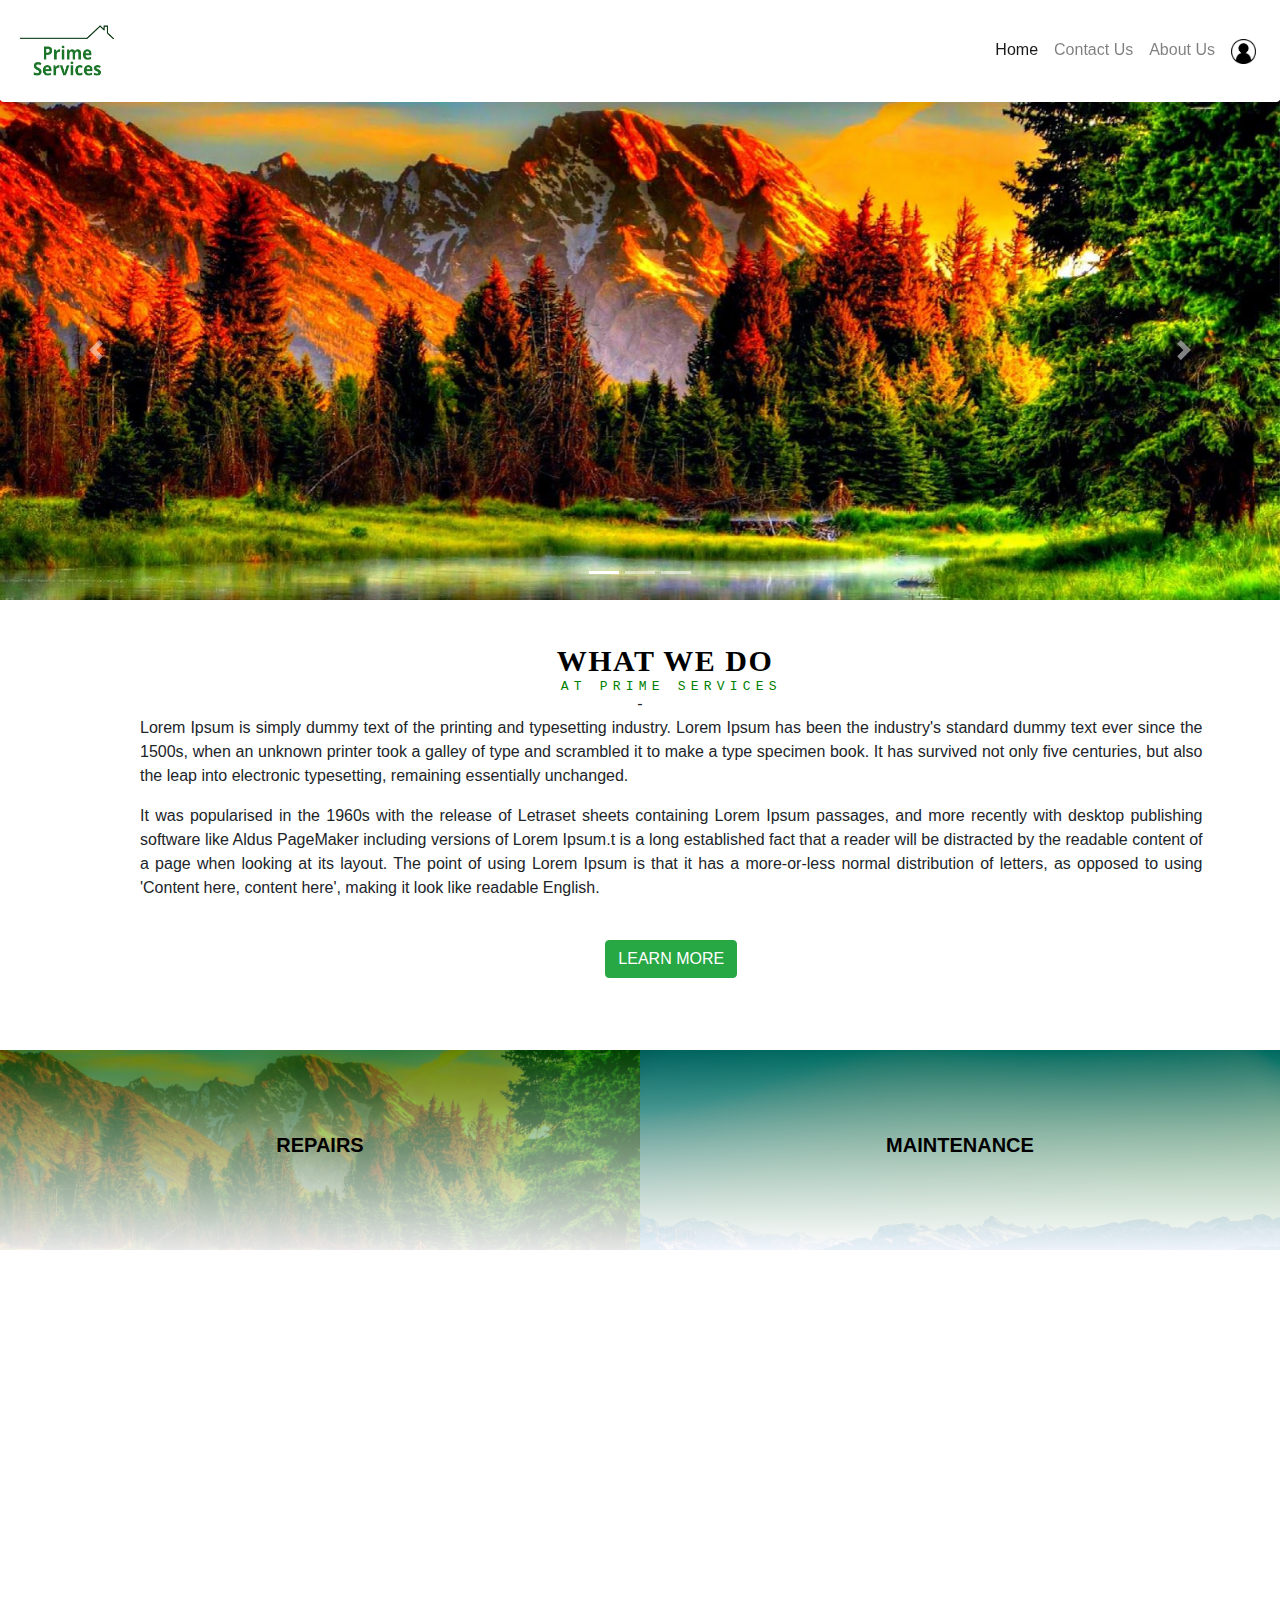
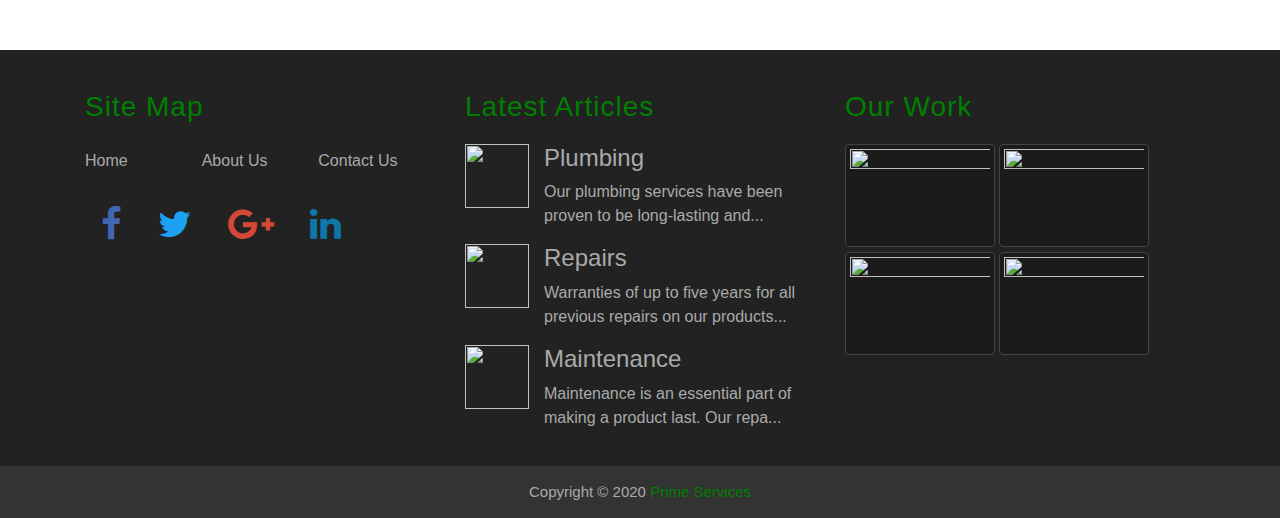
==== index.html @ e035d2b7 "v 1.0" ====
<!doctype html>
<html lang="en">
	<head>
		<!-- Required meta tags -->
		<meta charset="utf-8">
		<meta name="viewport" content="width=device-width, initial-scale=1, shrink-to-fit=no">

		<!-- Bootstrap CSS -->
		<link rel="stylesheet" href="https://stackpath.bootstrapcdn.com/bootstrap/4.4.1/css/bootstrap.min.css" integrity="sha384-Vkoo8x4CGsO3+Hhxv8T/Q5PaXtkKtu6ug5TOeNV6gBiFeWPGFN9MuhOf23Q9Ifjh" crossorigin="anonymous">
		<link rel="stylesheet" href="https://cdnjs.cloudflare.com/ajax/libs/font-awesome/4.7.0/css/font-awesome.min.css">
		<link rel="stylesheet" type="text/css" href="css/styles.css">
		
		
		<script src="js/js.js"></script>
		<script src="https://code.jquery.com/jquery-3.3.1.min.js"></script>
		<title>Prime Services</title>
	</head>
	<body id="reg-bg">
		<nav class="navbar sticky-top navbar-expand-md navbar-light bg-light shadow p-3 mb-5 bg-white rounded">
			<a href="index.html" class="navbar-brand"><img src="images/siteLogo.png" alt="login" height="60" width="100"></a>
			
			<!--Small Navbar view-->
			<button type="button" class="navbar-toggler" data-toggle="collapse" data-target="#navbarCollapse">
				<span class="navbar-toggler-icon"></span>
			</button>
			<!--Small Navbar view-->

			<div class="collapse navbar-collapse" id="navbarCollapse">				
				<div class="navbar-nav ml-auto">
					<div class="navbar-nav" >
						<a href="index.html" class="nav-item nav-link active">Home</a>	
						<a href="#" class="nav-item nav-link">Contact Us</a>										
						<a href="#" class="nav-item nav-link" tabindex="-1">About Us</a>
					</div>
					
					<a href="registration.html" class="nav-item nav-link"><img src="images/loginLogo.png" alt="login" height="25" width="25"></a>
				</div>
			</div>
		</nav>			
				
		<div id="outer-container" class="container-fluid p-0">
			<div id="carouselIndicators" class="carousel slide" data-ride="carousel">
			  <ol class="carousel-indicators">
				<li data-target="#carouselExampleIndicators" data-slide-to="0" class="active"></li>
				<li data-target="#carouselExampleIndicators" data-slide-to="1"></li>
				<li data-target="#carouselExampleIndicators" data-slide-to="2"></li>
			  </ol>
			  <div class="carousel-inner">
				<div class="carousel-item active">
				  <img class="d-block w-100" src="images/carousel/image1.jpg" alt="First slide">
				</div>
				<div class="carousel-item">
				  <img class="d-block w-100" src="images/carousel/image2.jpg" alt="Second slide">
				</div>
				<div class="carousel-item">
				  <img class="d-block w-100" src="images/carousel/image3.jpg" alt="Third slide">
				</div>
			  </div>
			  <a class="carousel-control-prev" href="#carouselExampleIndicators" role="button" data-slide="prev">
				<span class="carousel-control-prev-icon" aria-hidden="true"></span>
				<span class="sr-only">Previous</span>
			  </a>
			  <a class="carousel-control-next" href="#carouselExampleIndicators" role="button" data-slide="next">
				<span class="carousel-control-next-icon" aria-hidden="true"></span>
				<span class="sr-only">Next</span>
			  </a>
			</div>

			</div>
         

         <div class="container-fluid">
			 <div class="row">
			
					<div class="col-sm-12"  style="background-color:white; text-align: center;" >
					<br>
					<br>
						<h3 style="font-size: 30px;color: black;line-height: 26px;text-align: left;font-family:Verdana;font-weight:800;font-style:normal;letter-spacing: 0.05em;margin-left:4%; text-align: center;">WHAT WE DO</h3>
						<div style="font-size: 13px;line-height: 10px;text-align: left;font-family:Courier New;font-weight:500;letter-spacing: 0.4em;margin-left:5%;color:green; text-align: center;">
						AT PRIME SERVICES
					    </div>
						
						-<p style="margin-left:10%;text-align:justify; width:85%;">Lorem Ipsum is simply dummy text of the printing and typesetting industry. Lorem Ipsum has been the industry's standard dummy text ever since the 1500s, when an unknown printer took a galley of type and scrambled it to make a type specimen book. It has survived not only five centuries, but also the leap into electronic typesetting, remaining essentially unchanged.</p>
						
						 <p style="margin-left:10%;text-align:justify; width:85%;">It was popularised in the 1960s with the release of Letraset sheets containing Lorem Ipsum passages, and more recently with desktop publishing software like Aldus PageMaker including versions of Lorem Ipsum.t is a long established fact that a reader will be distracted by the readable content of a page when looking at its layout. The point of using Lorem Ipsum is that it has a more-or-less normal distribution of letters, as opposed to using 'Content here, content here', making it look like readable English. </p>

						 <br>
						 
						 <a class="btn btn-success" href="#" style="margin-left:5%;text-align:justify">LEARN MORE</a>
						<br>
						<br>
						<br><br> 
					</div>
			</div>
			
		</div>
          
                 <!-- <div class="row">
					
							<br><br><br>
							<div class="col-sm-3 text-center"  style="background-color:white; ">
								<img src="http://placehold.it/64x64" alt="" class="media-object" />
								<h4  class="media-heading"> Build</h4>
					  		</div>
					  		<br>
					  		
					  		<div class="col-sm-3 text-center"  style="background-color:white; ">
								<img  src="http://placehold.it/64x64" alt="" class="media-object" />
								<h4  class="media-heading"> Arract</h4>
					  		</div>
					  		<br>
					  		
					  		<div class="col-sm-3 text-center"  style="background-color:white;">
								<img  src="http://placehold.it/64x64" alt="" class="media-object" />
								<h4  class="media-heading"> Engage</h4>
					  		</div>
					  		<br>
					  		
					  		<div class="col-sm-3 text-center"  style="background-color:white; ">
								<img  src="http://placehold.it/64x64" alt="" class="media-object" />
								<h4   class="media-heading "> Develop</h4>
					  		</div>
				     </div>
				     		

             </div> -->
		
		<div class="container-fluid" >
			<div class="row">	  
				<div id="parent-transition" class="col-sm-6 p-0"  style="height: 200px;">
					<div id="transition-zoom"style="height: 100%;background-color:transparent;padding:4%;background-image:  linear-gradient(to bottom, rgba(0,100,0,0.6) 0%,rgba(255,255,255,0.9) 100%), url(images/carousel/image1.jpg);background-size: cover;">
						<div id="overlay">
							<a class="btn btn-lg" href="#" style="display:flex;justify-content: center;color:black; font-weight: bold; margin-top: 45px">REPAIRS</a>
						</div>
					</div>
				</div>
				<div id="parent-transition" class="col-sm-6 p-0"  style="height: 200px;">
					<div id="transition-zoom"style="height: 100%;background-color:transparent;padding:4%;background-image:  linear-gradient(to bottom, rgba(0,100,0,0.6) 0%,rgba(255,255,255,0.9) 100%), url(images/carousel/image2.jpg);background-size: cover;">
						<div id="overlay">
							<a class="btn btn-lg" href="#" style="display:flex;justify-content: center;color:black; font-weight: bold; margin-top: 45px">MAINTENANCE</a>
						</div>
					</div>
				</div>
			</div>
		</div>
		
		<div class="container-fluid" style="background-color: white; height: 400px;">
		
		</div>
		
		<a id="back-to-top" href="#" class="btn btn-light btn-lg hide" role="button"><i class="fa fa-arrow-up"></i></a>
		
		<footer>
			<div class="container">
				<div class="row">				  
				  <div class="col-lg-4 col-md-6">
					<h3>Site Map</h3>
					<ul class="list-unstyled three-column">
					  <li><a href="index.html">Home</a></li>
					  <li><a href="#">About Us</a></li>
					  <li><a href="#">Contact Us</a></li>
					</ul>
					<ul class="list-unstyled socila-list">
						<!--Facebook-->
						<a href="https://www.facebook.com/" class="btn-floating btn-lg btn-fb" type="button" role="button"><i class="fa fa-facebook" style="font-size:36px;color:#4267B2"></i></a>
						<!--Twitter-->
						<a href="https://www.twitter.com/" class="btn-floating btn-lg btn-tw" type="button" role="button"><i class="fa fa-twitter" style="font-size:36px;color:#1DA1F2"></i></a>
						<!--Google +-->
						<a href="https://aboutme.google.com/" class="btn-floating btn-lg btn-gplus" type="button" role="button"><i class="fa fa-google-plus" style="font-size:36px;color:#d34836"></i></a>
						<!--Linkedin-->
						<a href="https://www.linkedin.com/" class="btn-floating btn-lg btn-li" type="button" role="button"><i class="fa fa-linkedin" style="font-size:36px;color:#0e76a8"></i></a>
					</ul>
				  </div>
				  
				  <div class="col-lg-4 col-md-6">
					<h3>Latest Articles</h3>
					<div class="media">
					  <a href="#" class="pull-left">
						<img src="https://cdn47.picsart.com/182458306000202.jpg?type=webp&to=crop&r=256"  height="64" width="64" alt="" class="media-object" />
					  </a>
					  <div class="media-body" style="margin-left: 15px;">
						<h4 class="media-heading"> Plumbing</h4>
						<p>Our plumbing services have been proven to be long-lasting and...</p>
					  </div>
					</div>
					
					<div class="media">
					  <a href="#" class="pull-left">
						<img src="https://previews.123rf.com/images/voysla/voysla1505/voysla150500044/40465408-female-factory-worker-is-working-on-press-machine.jpg" height="64" width="64" alt="" class="media-object" />
					  </a>
					  <div class="media-body" style="margin-left: 15px;">
						<h4 class="media-heading"> Repairs</h4>
						<p>Warranties of up to five years for all previous repairs on our products...</p>
					  </div>
					</div>
					
					<div class="media">
					  <a href="#" class="pull-left">
						<img src="https://greenflame.london/wp-content/uploads/2015/07/Emergency-Repair-Service.jpg" height="64" width="64" alt="" class="media-object" />
					  </a>
					  <div class="media-body" style="margin-left: 15px;">
						<h4 class="media-heading">Maintenance</h4>
						<p>Maintenance is an essential part of making a product last. Our repa...</p>
					  </div>
					</div>
					
				  </div>
				  
				  <div class="col-lg-4">
					<h3>Our Work</h3>
					<img class="img-thumbnail" src="https://bureshplumbing.com/files/2019/02/1551132948237_plumbdl1.jpg" alt="" height="100" width="150"/>
					<img class="img-thumbnail" src="https://www.sbcindustry.com/sites/all/themes/sbca2/fad-landing/images/pic04.jpg" alt="" height="100" width="150"/>					
					<img class="img-thumbnail" src="https://encrypted-tbn0.gstatic.com/images?q=tbn%3AANd9GcQHPDcMADF8j7C1_QzM5piac6llzCqaAY2mHtCaDzd4NKAFs-sg" alt="" height="100" width="150"/>
					<img class="img-thumbnail" src="https://extremeplumbingny.com/files/2019/01/32Untitled-6-Recovered-Recovered-Recovered-Recovered-Recovered-Recovered-Recovered-Recovered.jpg" alt="" height="100" width="150"/>
				  </div>
				  
				</div>
			</div>
			<div class="copyright text-center">
				Copyright &copy; 2020 <span>Prime Services</span>
			</div>
		</footer>
		
		<!-- Optional JavaScript -->
		<!-- jQuery first, then Popper.js, then Bootstrap JS -->
		<script src="https://code.jquery.com/jquery-3.4.1.slim.min.js" integrity="sha384-J6qa4849blE2+poT4WnyKhv5vZF5SrPo0iEjwBvKU7imGFAV0wwj1yYfoRSJoZ+n" crossorigin="anonymous"></script>
		<script src="https://cdn.jsdelivr.net/npm/popper.js@1.16.0/dist/umd/popper.min.js" integrity="sha384-Q6E9RHvbIyZFJoft+2mJbHaEWldlvI9IOYy5n3zV9zzTtmI3UksdQRVvoxMfooAo" crossorigin="anonymous"></script>
		<script src="https://stackpath.bootstrapcdn.com/bootstrap/4.4.1/js/bootstrap.min.js" integrity="sha384-wfSDF2E50Y2D1uUdj0O3uMBJnjuUD4Ih7YwaYd1iqfktj0Uod8GCExl3Og8ifwB6" crossorigin="anonymous"></script>
  </body>
</html>
---- css/styles.css ----
body {
  scroll-behavior: smooth;
  transition: all .5s;
}
.carousel-inner
{
	width: 100%;
	height: 500px;
}
#container
{
	background-color: white;
}
#outer-container
{
	margin-top: -50px;
}
#reg-bg
{
	background: url('https://source.unsplash.com/twukN12EN7c/1920x1080') no-repeat center center fixed;
	-webkit-background-size: cover;
	-moz-background-size: cover;
	background-size: cover;
	-o-background-size: cover;
}
#back-to-top {
    position: fixed;
    bottom: 25px;
    right: 25px;
	z-index: 999;
}
#transition-zoom
{
	transition: all .5s;
}
#parent-transition
{	
	position: relative;
	overflow: hidden;
}
#transition-zoom:hover
{
	transform: scale(1.2);
}
.show{
	display: block;
}
.hide{
	display: none;
}


footer {
  background: #222;
  color: #aaa;
  padding-top: 10px;
}

footer a {
  color: #aaa;
}

footer a:hover {
  color: #fff;
}

footer h3 {
 color: green;
  letter-spacing: 1px;
  margin: 30px 0 20px;
}

footer .three-column {
 overflow: hidden;
}

footer .three-column li{
 width: 33.3333%;
  float: left;
  padding: 5px 0;
}

footer .socila-list {
  overflow: hidden;
  margin: 20px 0 10px;
}

footer .socila-list li {
  float: left;
  margin-right: 3px;
  opacity: 0.7;
  overflow: hidden;
  border-radius: 50%;
  transition: all 0.3s ease-in-out;
}

footer .socila-list li:hover {
  opacity: 1;
}

footer .img-thumbnail {
  background: rgba(0, 0, 0, 0.2);
  border: 1px solid #444;
  margin-bottom: 5px;
}

footer .copyright {
  padding: 15px 0;
  background: #333;
  margin-top: 20px;
  font-size: 15px;
}

footer .copyright span {
  color: green;
}
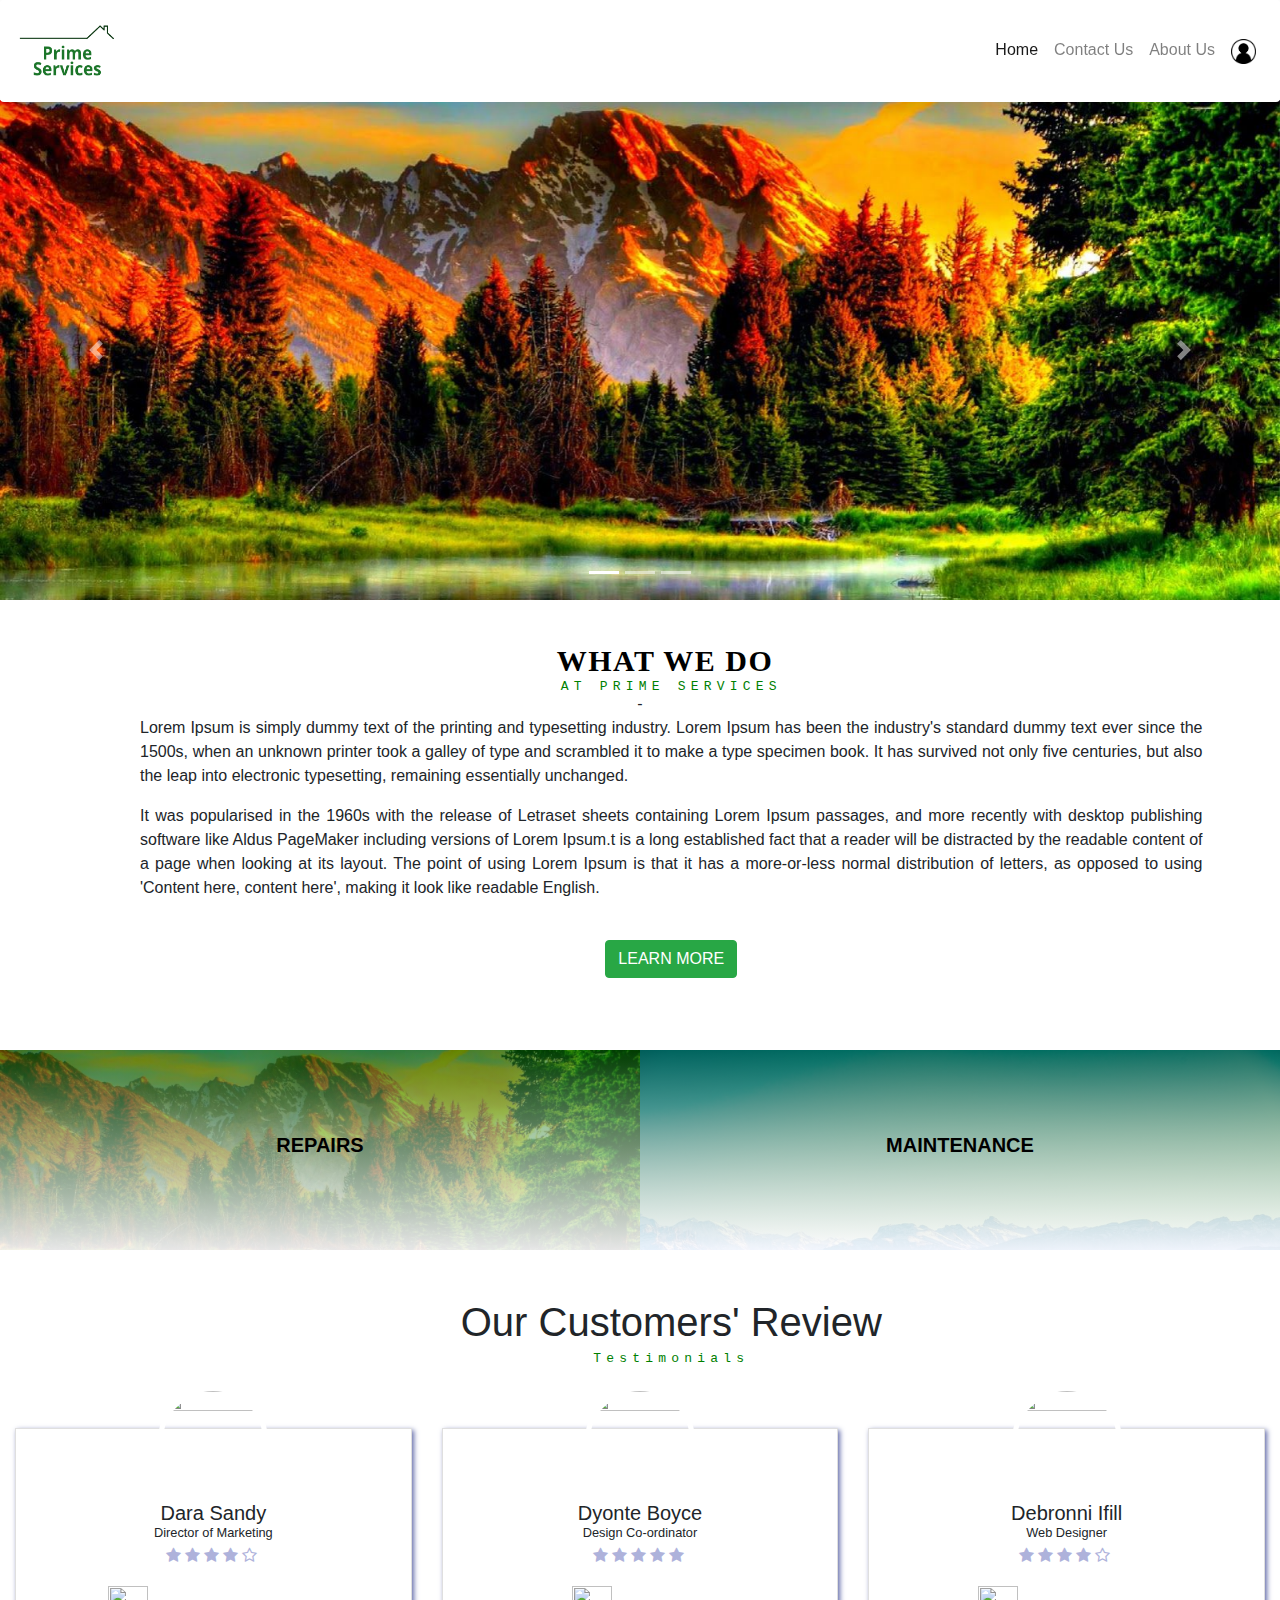
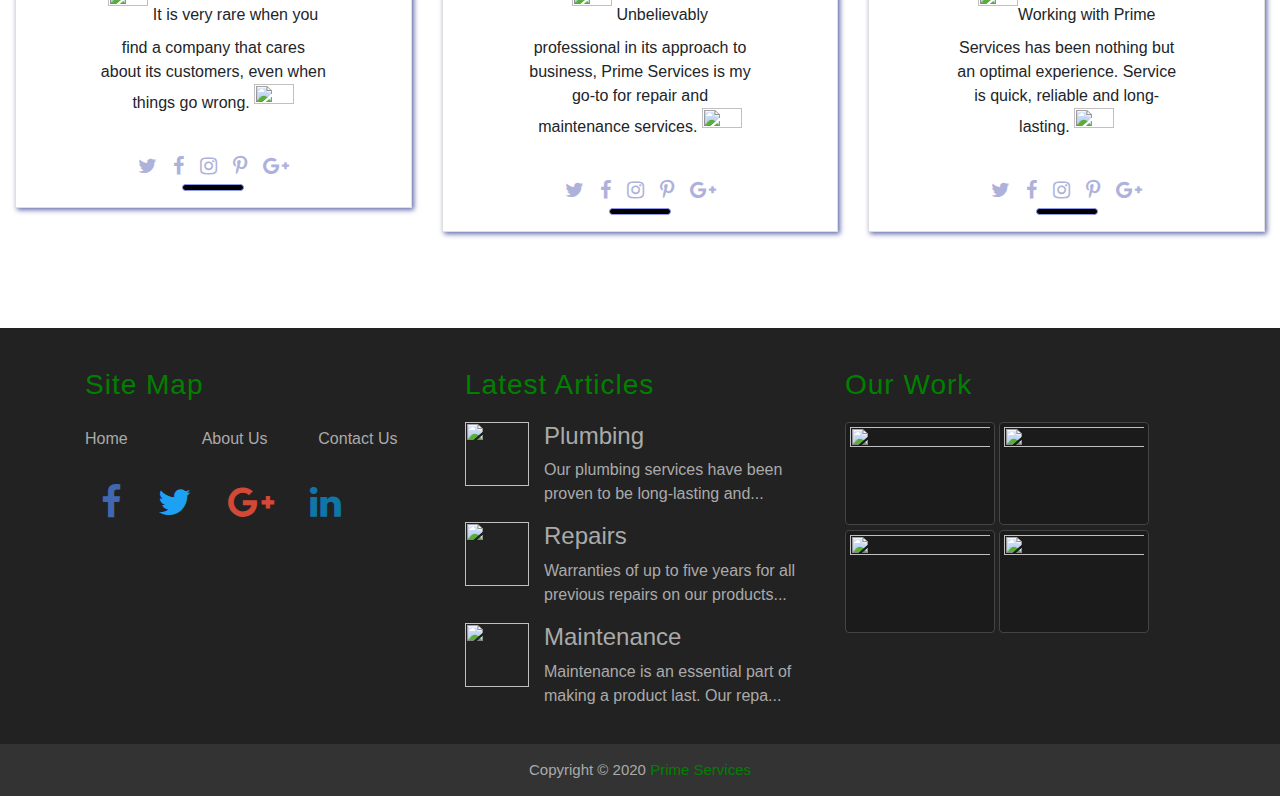
==== commit e440d32b: "v 1.0.1" ====
--- a/index.html
+++ b/index.html
@@ -144,9 +144,110 @@
 			</div>
 		</div>
 		
-		<div class="container-fluid" style="background-color: white; height: 400px;">
-		
+		
+		
+		<div class="container-fluid  justify-content-center" style="background-color: white">
+		<br><br>
+			<div style="text-align: left; margin-left:5%; text-align: center;"><h1> Our Customers' Review</h1></div> 
+			
+			<div style="font-size: 13px;line-height: 10px;text-align: left;font-family:Courier New;font-weight:500;letter-spacing: 0.4em;margin-left:5%;color:green; text-align: center;">
+				Testimonials
+			</div>
+			
+			<div class=" row justify-content-center ">
+			
+				<div class="col-lg-4 col-12 mt-5 ">
+					<div class="card mt-3 ">
+						<div class="card-header bg-white text-center border-0 ">
+							<div class="row justify-content-center ">
+								<div class="col"> <img class="align-self-center text-center rounded-circle outside img-fluid" src="https://i.imgur.com/JI24t5h.jpg" width="110" height="110"> </div>
+							</div>
+							<div class="row text-center name">
+								<div class="col">
+									<h5 class="mb-0 profile-pic">Dara Sandy</h5> <small class="mt-0">Director of Marketing</small>
+									<p><span class="fa fa-star mr-1"></span><span class="fa fa-star mr-1"></span><span class="fa fa-star mr-1"></span><span class="fa fa-star mr-1"></span><span class="fa fa-star-o mr-1"></span></p>
+								</div>
+							</div>
+						</div>
+						<div class="card-body pt-0 text-center pb-3 ">
+							<div class="row justify-content-center">
+								<div class="col-md-8 col">
+									<p class="bold"> <span><img class="img-fluid quotes" src="https://i.imgur.com/U20aFIt.png" width="40" height="40"></span> It is very rare when you find a company that cares about its customers, even when things go wrong. <span><img class="img-fluid quotes-down" src="https://i.imgur.com/DPzmyiD.png" width="40" height="40"> </span></p>
+								</div>
+							</div>
+						</div>
+						<div class="card-footer text-center bg-white border-0 mt-0 pt-0">
+							<div class="row">
+								<div class="col"><span class="mx-2"><i class="fa fa-twitter" aria-hidden="true"></i></span><span class="mx-2"><i class="fa fa-facebook" aria-hidden="true"></i></span><span class="mx-2"><i class="fa fa-instagram" aria-hidden="true"></i></span><span class="mx-2"><i class="fa fa-pinterest-p" aria-hidden="true"></i></span><span class="mx-2"><i class="fa fa-google-plus" aria-hidden="true"></i></span></div>
+							</div>
+							<hr class="my-1">
+						</div>
+					</div>
+				</div>
+				
+				<div class="col-lg-4 mt-5 col-12 ">
+					<div class="card mt-3">
+						<div class="card-header bg-white text-center border-0 ">
+							<div class="row justify-content-center ">
+								<div class="col"> <img class="align-self-center text-center rounded-circle outside img-fluid" src="https://i.imgur.com/kkjs7EC.png" width="110" height="110"> </div>
+							</div>
+							<div class="row text-center name">
+								<div class="col">
+									<h5 class="mb-0 profile-pic">Dyonte Boyce</h5> <small class="mt-0">Design Co-ordinator</small>
+									<p><span class="fa fa-star mr-1"></span><span class="fa fa-star mr-1"></span><span class="fa fa-star mr-1"></span><span class="fa fa-star mr-1"></span><span class="fa fa-star mr-1"></span></p>
+								</div>
+							</div>
+						</div>
+						<div class="card-body pt-0 text-center pb-3 ">
+							<div class="row justify-content-center">
+								<div class="col-md-8 col">
+									<p class="bold"> <span><img class="img-fluid quotes" src="https://i.imgur.com/U20aFIt.png" width="40" height="40"></span> Unbelievably professional in its approach to business, Prime Services is my go-to for repair and maintenance services. <span><img class="img-fluid quotes-down" src="https://i.imgur.com/DPzmyiD.png" width="40" height="40"></span> </p>
+								</div>
+							</div>
+						</div>
+						<div class="card-footer text-center bg-white border-0 mt-0 pt-0">
+							<div class="row">
+								<div class="col"> <span class="mx-2"><i class="fa fa-twitter" aria-hidden="true"></i></span><span class="mx-2"><i class="fa fa-facebook" aria-hidden="true"></i></span><span class="mx-2"><i class="fa fa-instagram" aria-hidden="true"></i></span><span class="mx-2"><i class="fa fa-pinterest-p" aria-hidden="true"></i></span><span class="mx-2"><i class="fa fa-google-plus" aria-hidden="true"></i></span> </div>
+							</div>
+							<hr class="my-1">
+						</div>
+					</div>
+				</div>
+				
+				<div class="col-lg-4 col-12 mt-5">
+					<div class="card mt-3">
+						<div class="card-header bg-white text-center border-0 ">
+							<div class="row justify-content-center ">
+								<div class="col"> <img class="align-self-center text-center rounded-circle outside img-fluid" src="https://i.imgur.com/At1IG6H.png" width="110" height="110"> </div>
+							</div>
+							<div class="row text-center name">
+								<div class="col">
+									<h5 class="mb-0 profile-pic">Debronni Ifill</h5> <small class="mt-0">Web Designer</small>
+									<p><span class="fa fa-star mr-1"></span><span class="fa fa-star mr-1"></span><span class="fa fa-star mr-1"></span><span class="fa fa-star mr-1"></span><span class="fa fa-star-o mr-1"></span></p>
+								</div>
+							</div>
+						</div>
+						<div class="card-body pt-0 text-center pb-3 ">
+							<div class="row justify-content-center">
+								<div class="col-md-8 col">
+									<p class="bold"> <span><img class="img-fluid quotes" src="https://i.imgur.com/U20aFIt.png" width="40" height="40"></span>Working with Prime Services has been nothing but an optimal experience. Service is quick, reliable and long-lasting. <span><img class="img-fluid quotes-down" src="https://i.imgur.com/DPzmyiD.png" width="40" height="40"> </span></p>
+								</div>
+							</div>
+						</div>
+						<div class="card-footer text-center bg-white border-0 mt-0 pt-0">
+							<div class="row">
+								<div class="col"> <span class="mx-2"><i class="fa fa-twitter" aria-hidden="true"></i></span><span class="mx-2"><i class="fa fa-facebook" aria-hidden="true"></i></span><span class="mx-2"><i class="fa fa-instagram" aria-hidden="true"></i></span><span class="mx-2"><i class="fa fa-pinterest-p" aria-hidden="true"></i></span><span class="mx-2"><i class="fa fa-google-plus" aria-hidden="true"></i></span> </div>
+							</div>
+							<hr class="my-1">
+						</div>
+					</div>
+				</div>
+				
+			</div>
+			<br><br><br><br>
 		</div>
+			
+			
 		
 		<a id="back-to-top" href="#" class="btn btn-light btn-lg hide" role="button"><i class="fa fa-arrow-up"></i></a>
 		
--- a/css/styles.css
+++ b/css/styles.css
@@ -17,7 +17,7 @@
 }
 #reg-bg
 {
-	background: url('https://source.unsplash.com/twukN12EN7c/1920x1080') no-repeat center center fixed;
+	background: url('https://www.letsbuild.com/wp-content/uploads/2017/06/tools-864983_1280.jpg') no-repeat center center fixed;
 	-webkit-background-size: cover;
 	-moz-background-size: cover;
 	background-size: cover;
@@ -49,7 +49,86 @@
 	display: none;
 }
 
+/* */
 
+.small {
+    letter-spacing: 0.5px !important
+}
+
+.card-header img {
+    border: 5px solid white !important
+}
+
+.outside {
+    position: inherit;
+    top: -50%
+}
+
+.card {
+    border-radius: 0px !important;
+    box-shadow: 2px 2px 5px 0px rgb(100, 108, 170);
+    transition: 0.5s
+}
+
+.card-header {
+    border-radius: 0px !important
+}
+
+.card-footer {
+    border-radius: 0px !important
+}
+
+hr {
+    background-color: black;
+    border: 0.5px solid;
+    border-radius: 20px;
+    color: rgb(146, 154, 236);
+    height: 5px;
+    width: 60px !important
+}
+
+.bold {
+    font-weight: 400
+}
+
+.profile-pic {
+    margin-bottom: -5px !important
+}
+
+.quotes {
+    position: relative;
+    top: -10px
+}
+
+.quotes-down {
+    position: relative;
+    top: -4 px
+}
+
+.fa {
+    color: rgb(174, 178, 219);
+    cursor: pointer
+}
+
+.card-footer .fa {
+    font-size: 20px !important
+}
+
+.name {
+    margin-top: -50px !important
+}
+
+.container-fluid:hover .card:not(:hover) {
+    transform: scale(0.9)
+}
+
+@media (max-width: 1000px) {
+    .container-fluid:hover .card:not(:hover) {
+        transform: scale(1)
+    }
+}
+
+/* */
 footer {
   background: #222;
   color: #aaa;
@@ -65,9 +144,9 @@
 }
 
 footer h3 {
- color: green;
-  letter-spacing: 1px;
-  margin: 30px 0 20px;
+	color: green;
+	letter-spacing: 1px;
+	margin: 30px 0 20px;
 }
 
 footer .three-column {
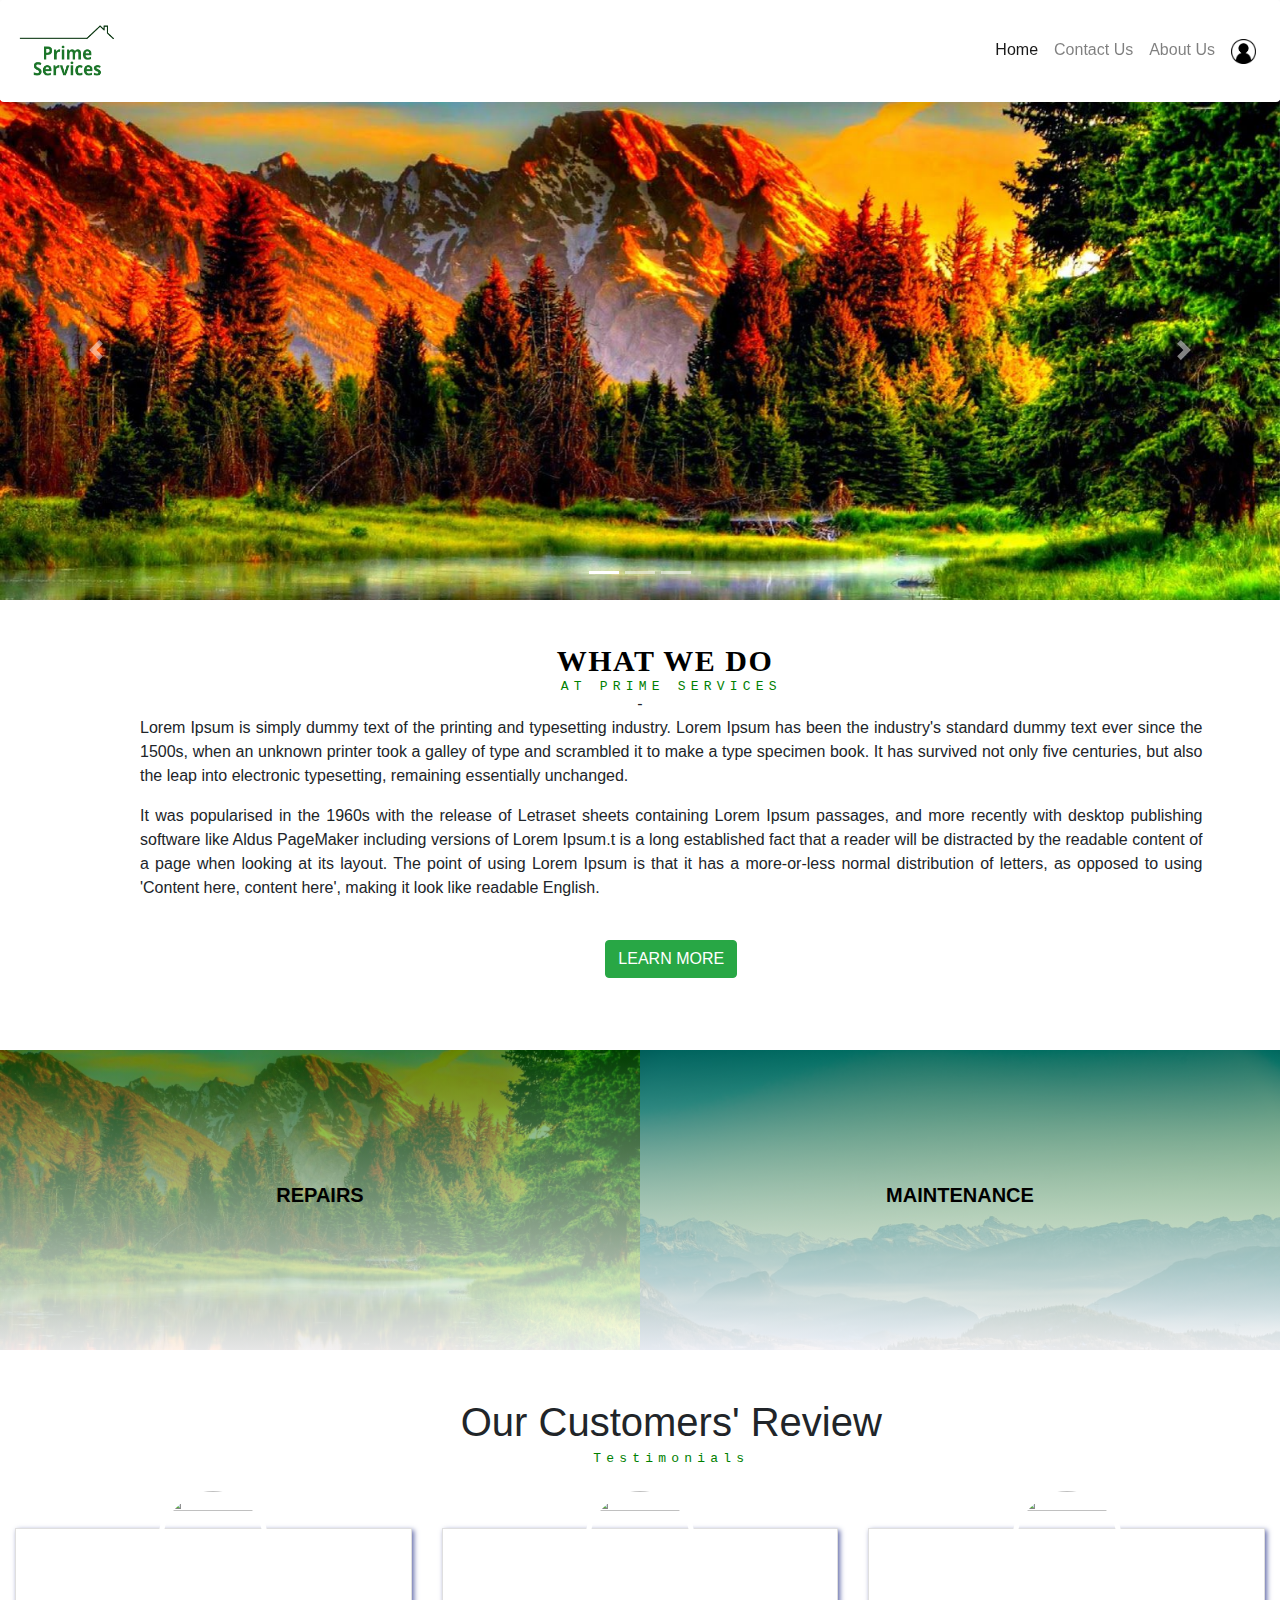
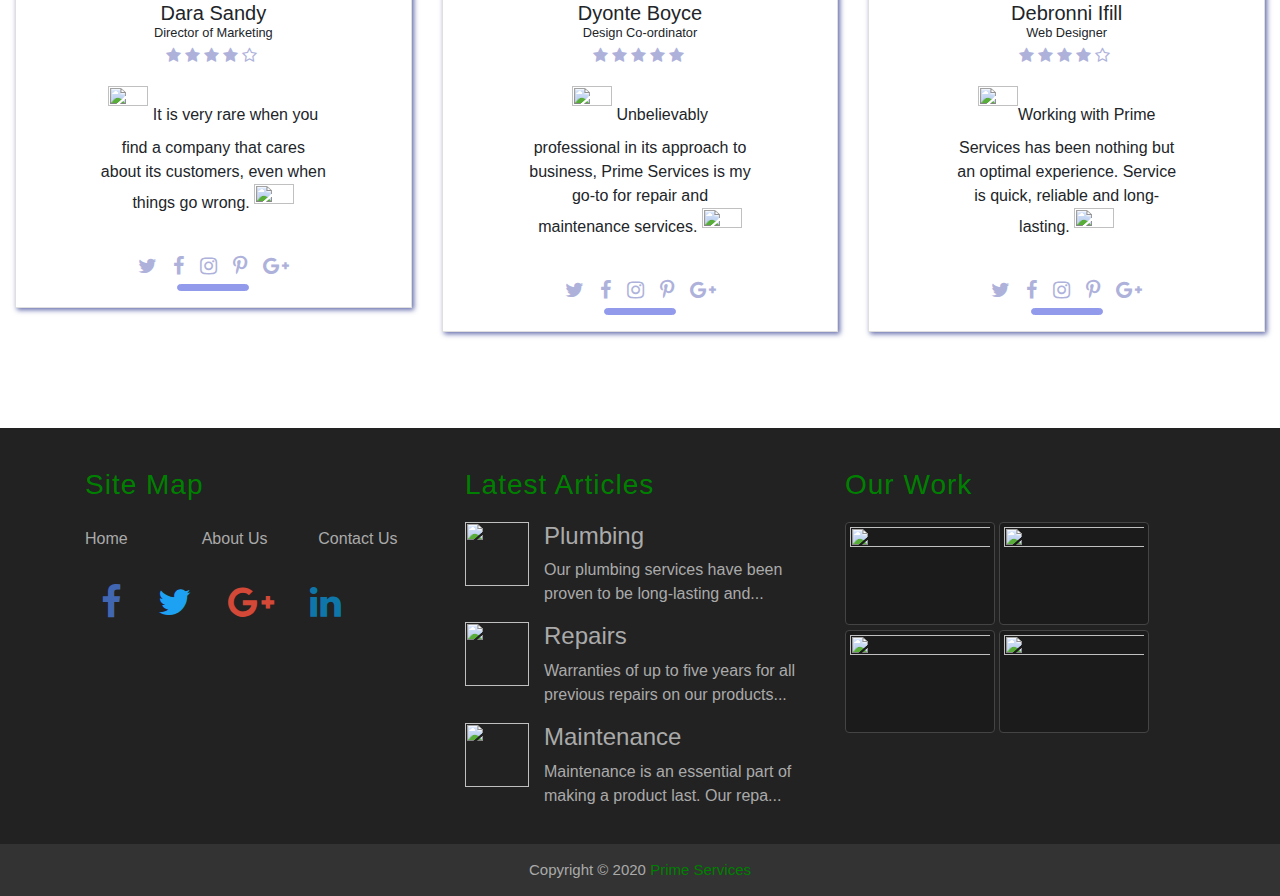
==== commit 99aabf6d: "v 1.0.2" ====
--- a/index.html
+++ b/index.html
@@ -65,8 +65,7 @@
 				<span class="sr-only">Next</span>
 			  </a>
 			</div>
-
-			</div>
+		</div>
          
 
          <div class="container-fluid">
@@ -127,17 +126,17 @@
 		
 		<div class="container-fluid" >
 			<div class="row">	  
-				<div id="parent-transition" class="col-sm-6 p-0"  style="height: 200px;">
+				<div id="parent-transition" class="col-sm-6 p-0"  style="height: 300px;">
 					<div id="transition-zoom"style="height: 100%;background-color:transparent;padding:4%;background-image:  linear-gradient(to bottom, rgba(0,100,0,0.6) 0%,rgba(255,255,255,0.9) 100%), url(images/carousel/image1.jpg);background-size: cover;">
 						<div id="overlay">
-							<a class="btn btn-lg" href="#" style="display:flex;justify-content: center;color:black; font-weight: bold; margin-top: 45px">REPAIRS</a>
-						</div>
-					</div>
-				</div>
-				<div id="parent-transition" class="col-sm-6 p-0"  style="height: 200px;">
+							<a class="btn btn-lg" href="#" style="display:flex;justify-content: center;color:black; font-weight: bold; margin-top: 95px">REPAIRS</a>
+						</div>
+					</div>
+				</div>
+				<div id="parent-transition" class="col-sm-6 p-0"  style="height: 300px;">
 					<div id="transition-zoom"style="height: 100%;background-color:transparent;padding:4%;background-image:  linear-gradient(to bottom, rgba(0,100,0,0.6) 0%,rgba(255,255,255,0.9) 100%), url(images/carousel/image2.jpg);background-size: cover;">
 						<div id="overlay">
-							<a class="btn btn-lg" href="#" style="display:flex;justify-content: center;color:black; font-weight: bold; margin-top: 45px">MAINTENANCE</a>
+							<a class="btn btn-lg" href="#" style="display:flex;justify-content: center;color:black; font-weight: bold; margin-top: 95px">MAINTENANCE</a>
 						</div>
 					</div>
 				</div>
--- a/css/styles.css
+++ b/css/styles.css
@@ -79,12 +79,12 @@
 }
 
 hr {
-    background-color: black;
-    border: 0.5px solid;
+    background-color: rgb(146, 154, 236);
+    border: 1px solid;
     border-radius: 20px;
     color: rgb(146, 154, 236);
     height: 5px;
-    width: 60px !important
+    width: 70px !important
 }
 
 .bold {
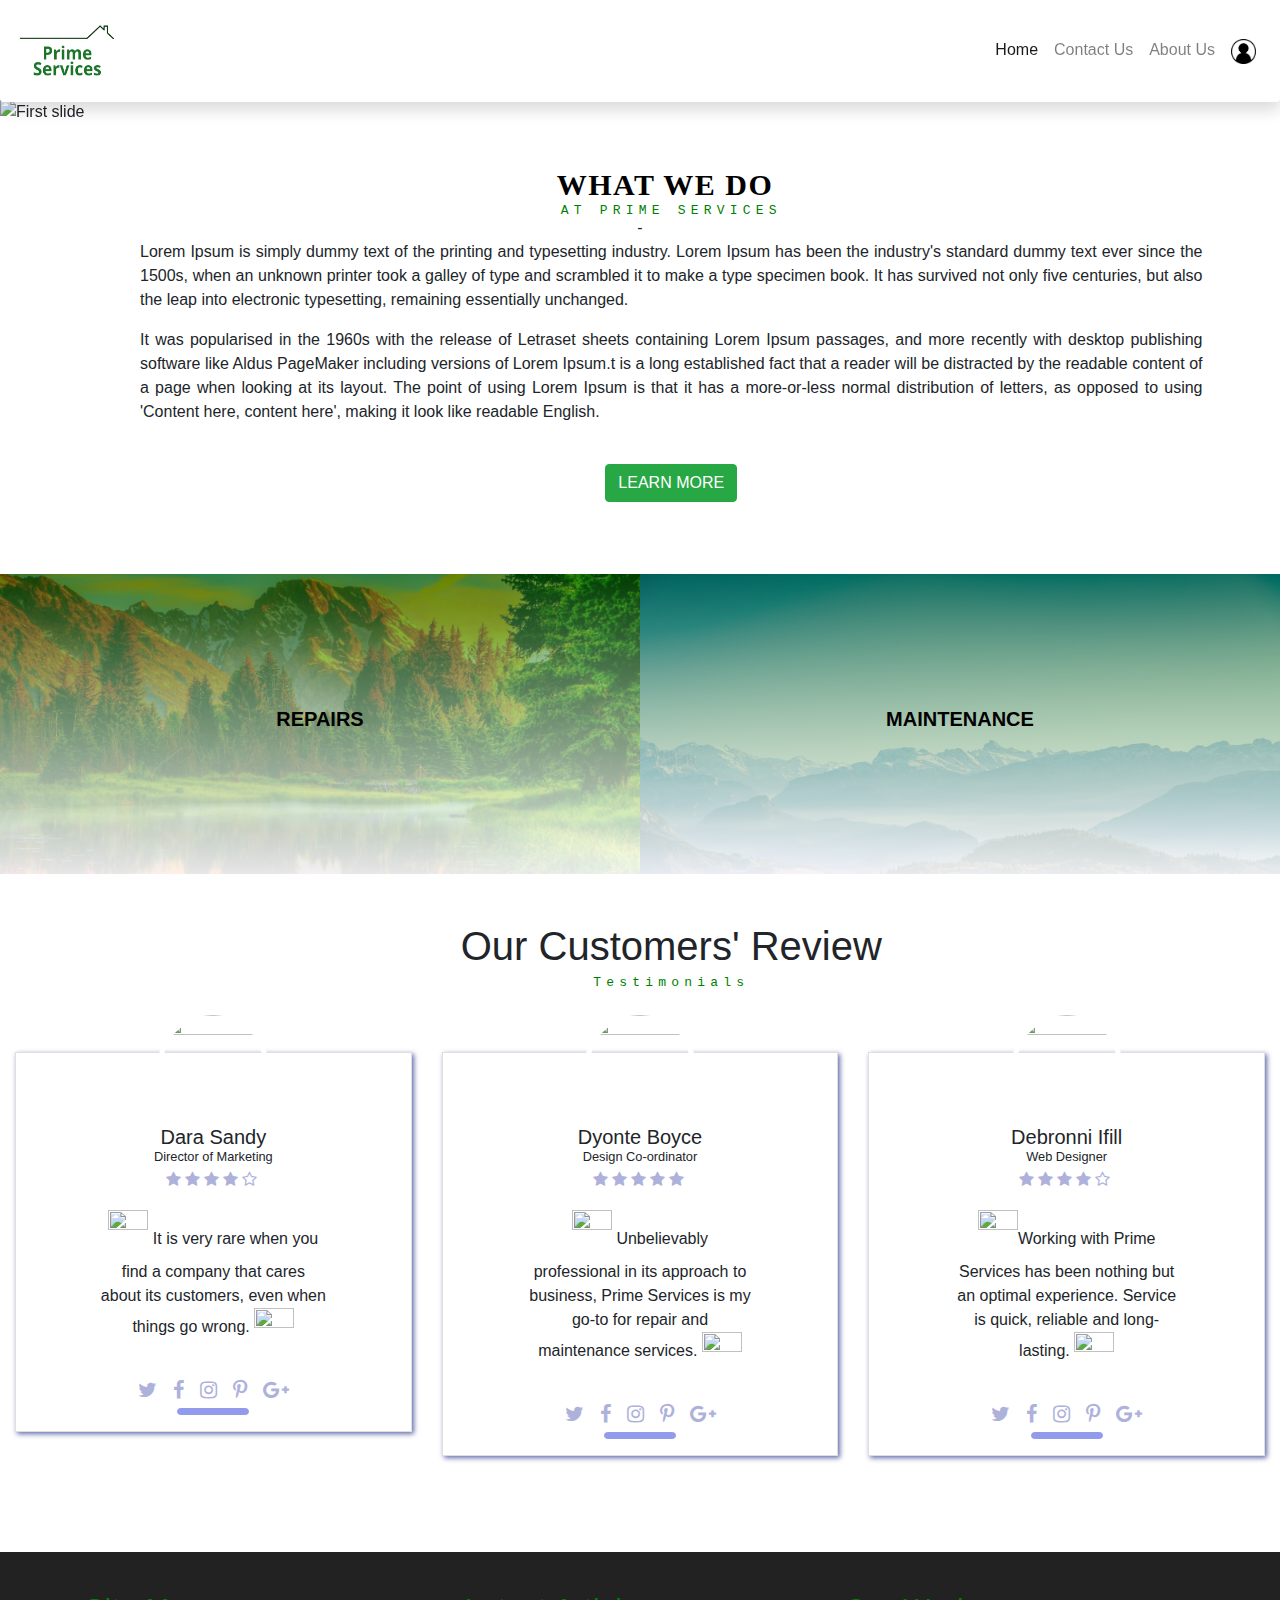
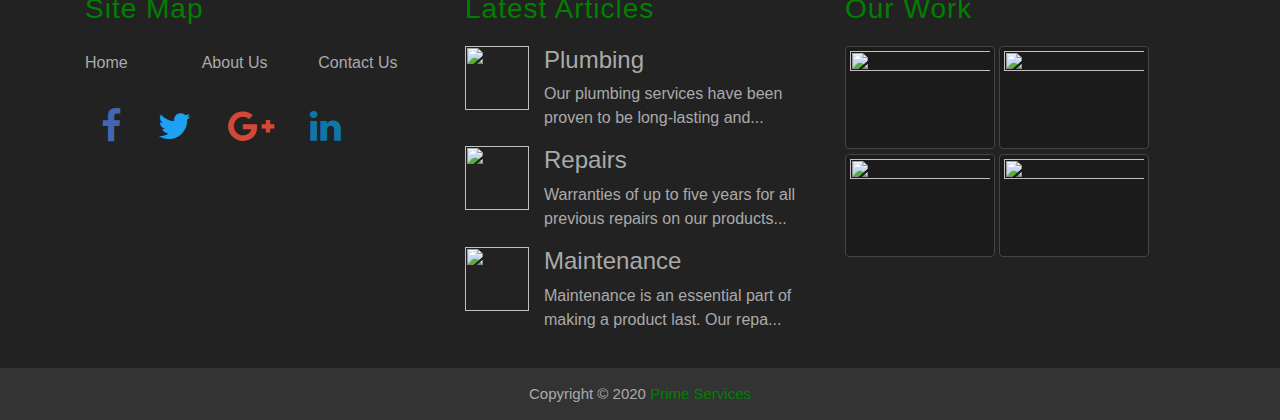
==== commit a2309465: "v 2.0" ====
--- a/index.html
+++ b/index.html
@@ -39,35 +39,74 @@
 		</nav>			
 				
 		<div id="outer-container" class="container-fluid p-0">
-			<div id="carouselIndicators" class="carousel slide" data-ride="carousel">
+			<!--Carousel Wrapper-->
+			<div id="carousel-example-2" class="carousel slide" data-ride="carousel">
+			  <!--Indicators-->
 			  <ol class="carousel-indicators">
-				<li data-target="#carouselExampleIndicators" data-slide-to="0" class="active"></li>
-				<li data-target="#carouselExampleIndicators" data-slide-to="1"></li>
-				<li data-target="#carouselExampleIndicators" data-slide-to="2"></li>
+				<li data-target="#carousel-example-2" data-slide-to="0" class="active"></li>
+				<li data-target="#carousel-example-2" data-slide-to="1"></li>
+				<li data-target="#carousel-example-2" data-slide-to="2"></li>
 			  </ol>
-			  <div class="carousel-inner">
+			  <!--/.Indicators-->
+			  <!--Slides-->
+			  <div class="carousel-inner" role="listbox">
 				<div class="carousel-item active">
-				  <img class="d-block w-100" src="images/carousel/image1.jpg" alt="First slide">
+				  <div class="view">
+					<img class="d-block w-100" src="https://mdbootstrap.com/img/Photos/Slides/img%20(68).jpg"
+					  alt="First slide">
+					<div class="mask rgba-black-light"></div>
+				  </div>
+				  <div class="carousel-caption text-left" style="height: 100%">
+					<div class="" style="margin-top: 29%">
+						<h1 class="h1-responsive" style="font-size: 3em">Over 3000+ Customers Served!</h1>
+						<p>We have satisfied a large client base.</p> 
+					</div>					
+				  </div>
 				</div>
 				<div class="carousel-item">
-				  <img class="d-block w-100" src="images/carousel/image2.jpg" alt="Second slide">
+				  <!--Mask color-->
+				  <div class="view">
+					<img class="d-block w-100" src="https://mdbootstrap.com/img/Photos/Slides/img%20(6).jpg"
+					  alt="Second slide">
+					<div class="mask rgba-black-strong"></div>
+				  </div>
+				  <div class="carousel-caption text-right" style="height: 100%">
+					<div class="" style="margin-top: 29%">
+						<h1 class="h1-responsive" style="font-size: 3em">Bold Claim here!</h1>
+						<p>We have satisfied a large client base.</p> 
+					</div>					
+				  </div>
 				</div>
 				<div class="carousel-item">
-				  <img class="d-block w-100" src="images/carousel/image3.jpg" alt="Third slide">
+				  <!--Mask color-->
+				  <div class="view">
+					<img class="d-block w-100" src="https://mdbootstrap.com/img/Photos/Slides/img%20(9).jpg"
+					  alt="Third slide">
+					<div class="mask rgba-black-slight"></div>
+				  </div>
+				  <div class="carousel-caption text-left" style="height: 100%">
+					<div class="" style="margin-top: 29%">
+						<h1 class="h1-responsive" style="font-size: 3em">Quality Materials Used!</h1>
+						<p>We have satisfied a large client base.</p> 
+					</div>					
+				  </div>
 				</div>
 			  </div>
-			  <a class="carousel-control-prev" href="#carouselExampleIndicators" role="button" data-slide="prev">
+			  <!--/.Slides-->
+			  <!--Controls-->
+			  <a class="carousel-control-prev" href="#carousel-example-2" role="button" data-slide="prev">
 				<span class="carousel-control-prev-icon" aria-hidden="true"></span>
 				<span class="sr-only">Previous</span>
 			  </a>
-			  <a class="carousel-control-next" href="#carouselExampleIndicators" role="button" data-slide="next">
+			  <a class="carousel-control-next" href="#carousel-example-2" role="button" data-slide="next">
 				<span class="carousel-control-next-icon" aria-hidden="true"></span>
 				<span class="sr-only">Next</span>
 			  </a>
-			</div>
+			  <!--/.Controls-->
+			</div>
+			<!--/.Carousel Wrapper-->
 		</div>
-         
-
+		
          <div class="container-fluid">
 			 <div class="row">
 			
--- a/css/styles.css
+++ b/css/styles.css
@@ -2,11 +2,8 @@
   scroll-behavior: smooth;
   transition: all .5s;
 }
-.carousel-inner
-{
-	width: 100%;
-	height: 500px;
-}
+/* Carousel */
+/* Carousel */
 #container
 {
 	background-color: white;
@@ -49,7 +46,7 @@
 	display: none;
 }
 
-/* */
+/*Testimonials*/
 
 .small {
     letter-spacing: 0.5px !important
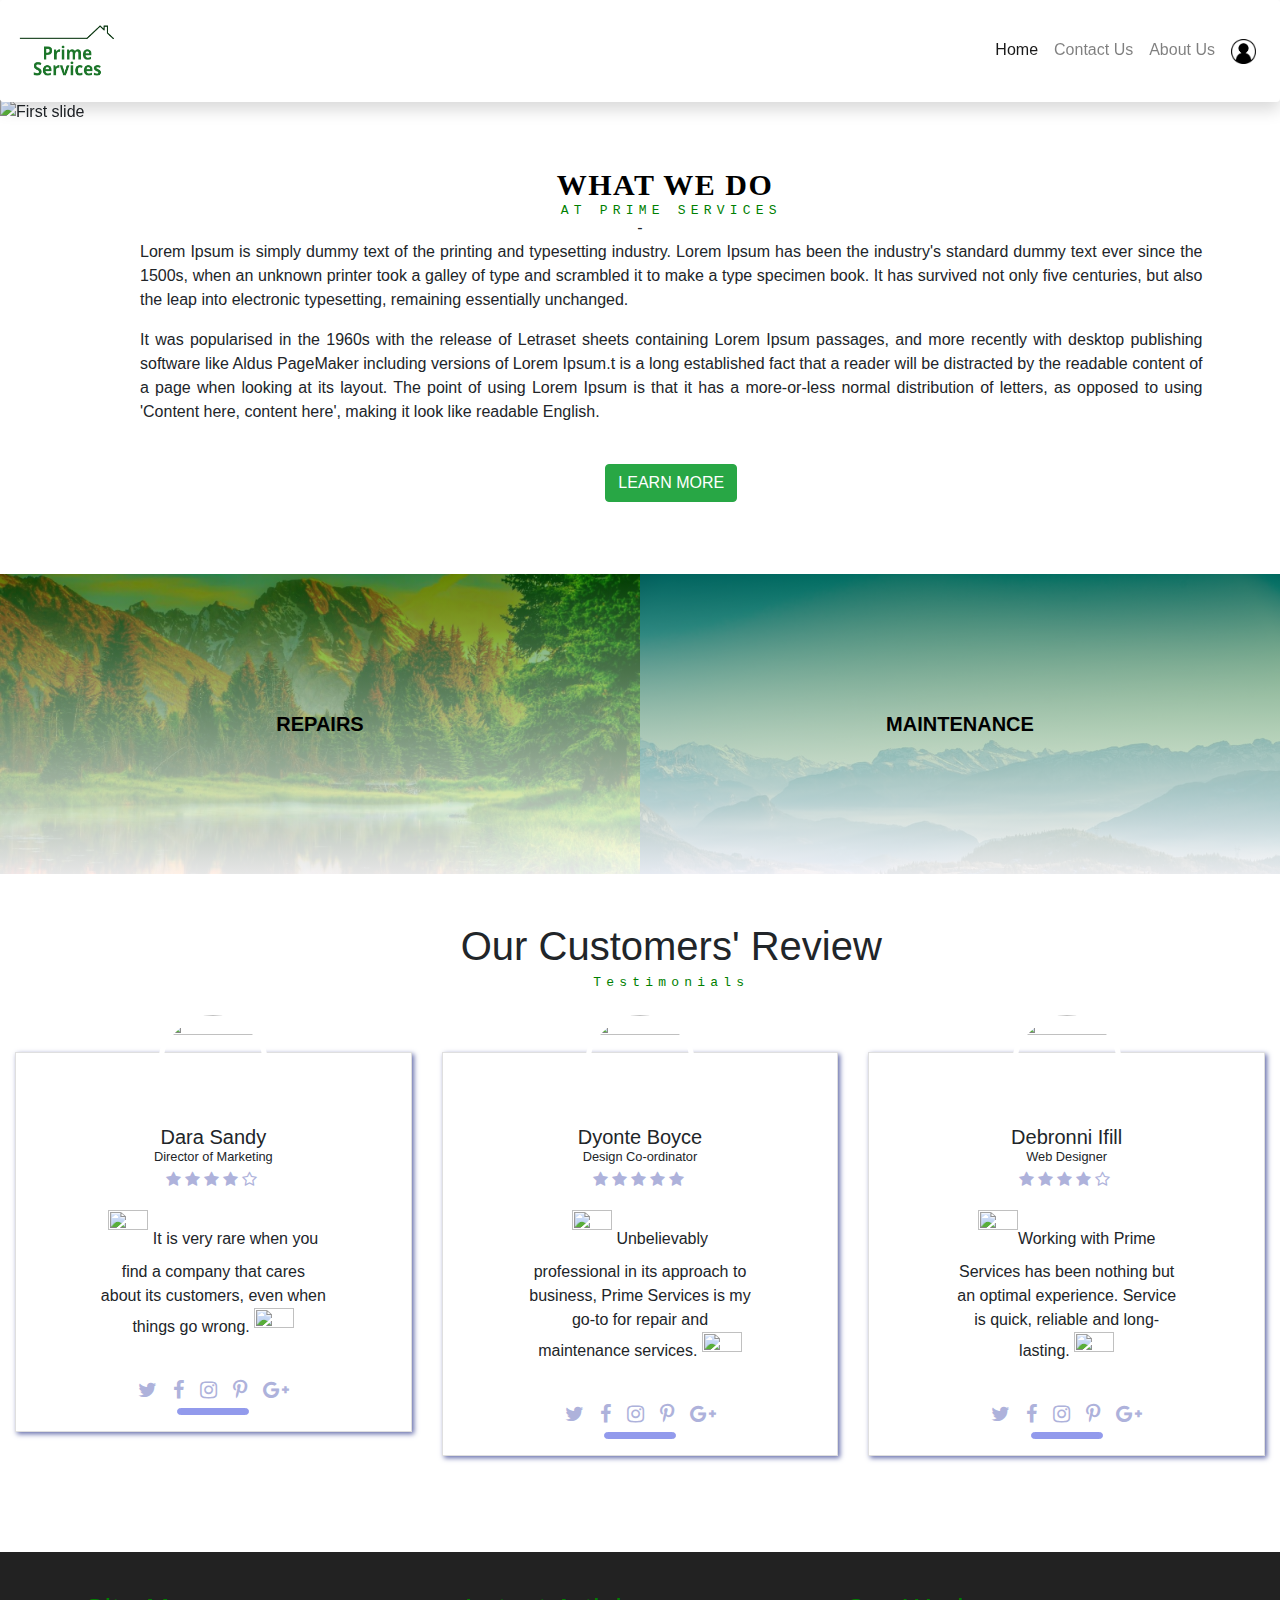
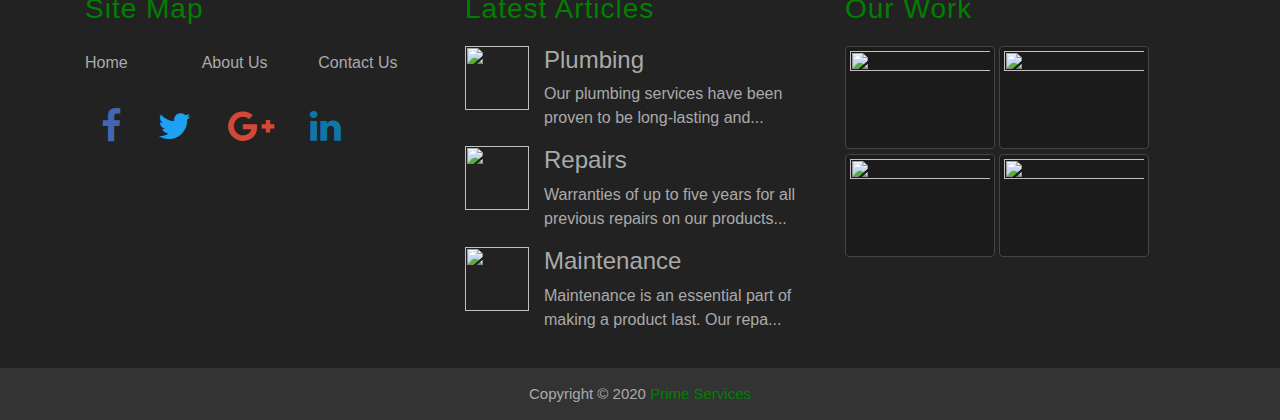
==== commit bb116150: "v 2.0" ====
--- a/index.html
+++ b/index.html
@@ -168,14 +168,14 @@
 				<div id="parent-transition" class="col-sm-6 p-0"  style="height: 300px;">
 					<div id="transition-zoom"style="height: 100%;background-color:transparent;padding:4%;background-image:  linear-gradient(to bottom, rgba(0,100,0,0.6) 0%,rgba(255,255,255,0.9) 100%), url(images/carousel/image1.jpg);background-size: cover;">
 						<div id="overlay">
-							<a class="btn btn-lg" href="#" style="display:flex;justify-content: center;color:black; font-weight: bold; margin-top: 95px">REPAIRS</a>
+							<a class="btn btn-lg" href="#" style="display:flex;justify-content: center;color:black; font-weight: bold; margin-top: 100px">REPAIRS</a>
 						</div>
 					</div>
 				</div>
 				<div id="parent-transition" class="col-sm-6 p-0"  style="height: 300px;">
 					<div id="transition-zoom"style="height: 100%;background-color:transparent;padding:4%;background-image:  linear-gradient(to bottom, rgba(0,100,0,0.6) 0%,rgba(255,255,255,0.9) 100%), url(images/carousel/image2.jpg);background-size: cover;">
 						<div id="overlay">
-							<a class="btn btn-lg" href="#" style="display:flex;justify-content: center;color:black; font-weight: bold; margin-top: 95px">MAINTENANCE</a>
+							<a class="btn btn-lg" href="#" style="display:flex;justify-content: center;color:black; font-weight: bold; margin-top: 100px">MAINTENANCE</a>
 						</div>
 					</div>
 				</div>
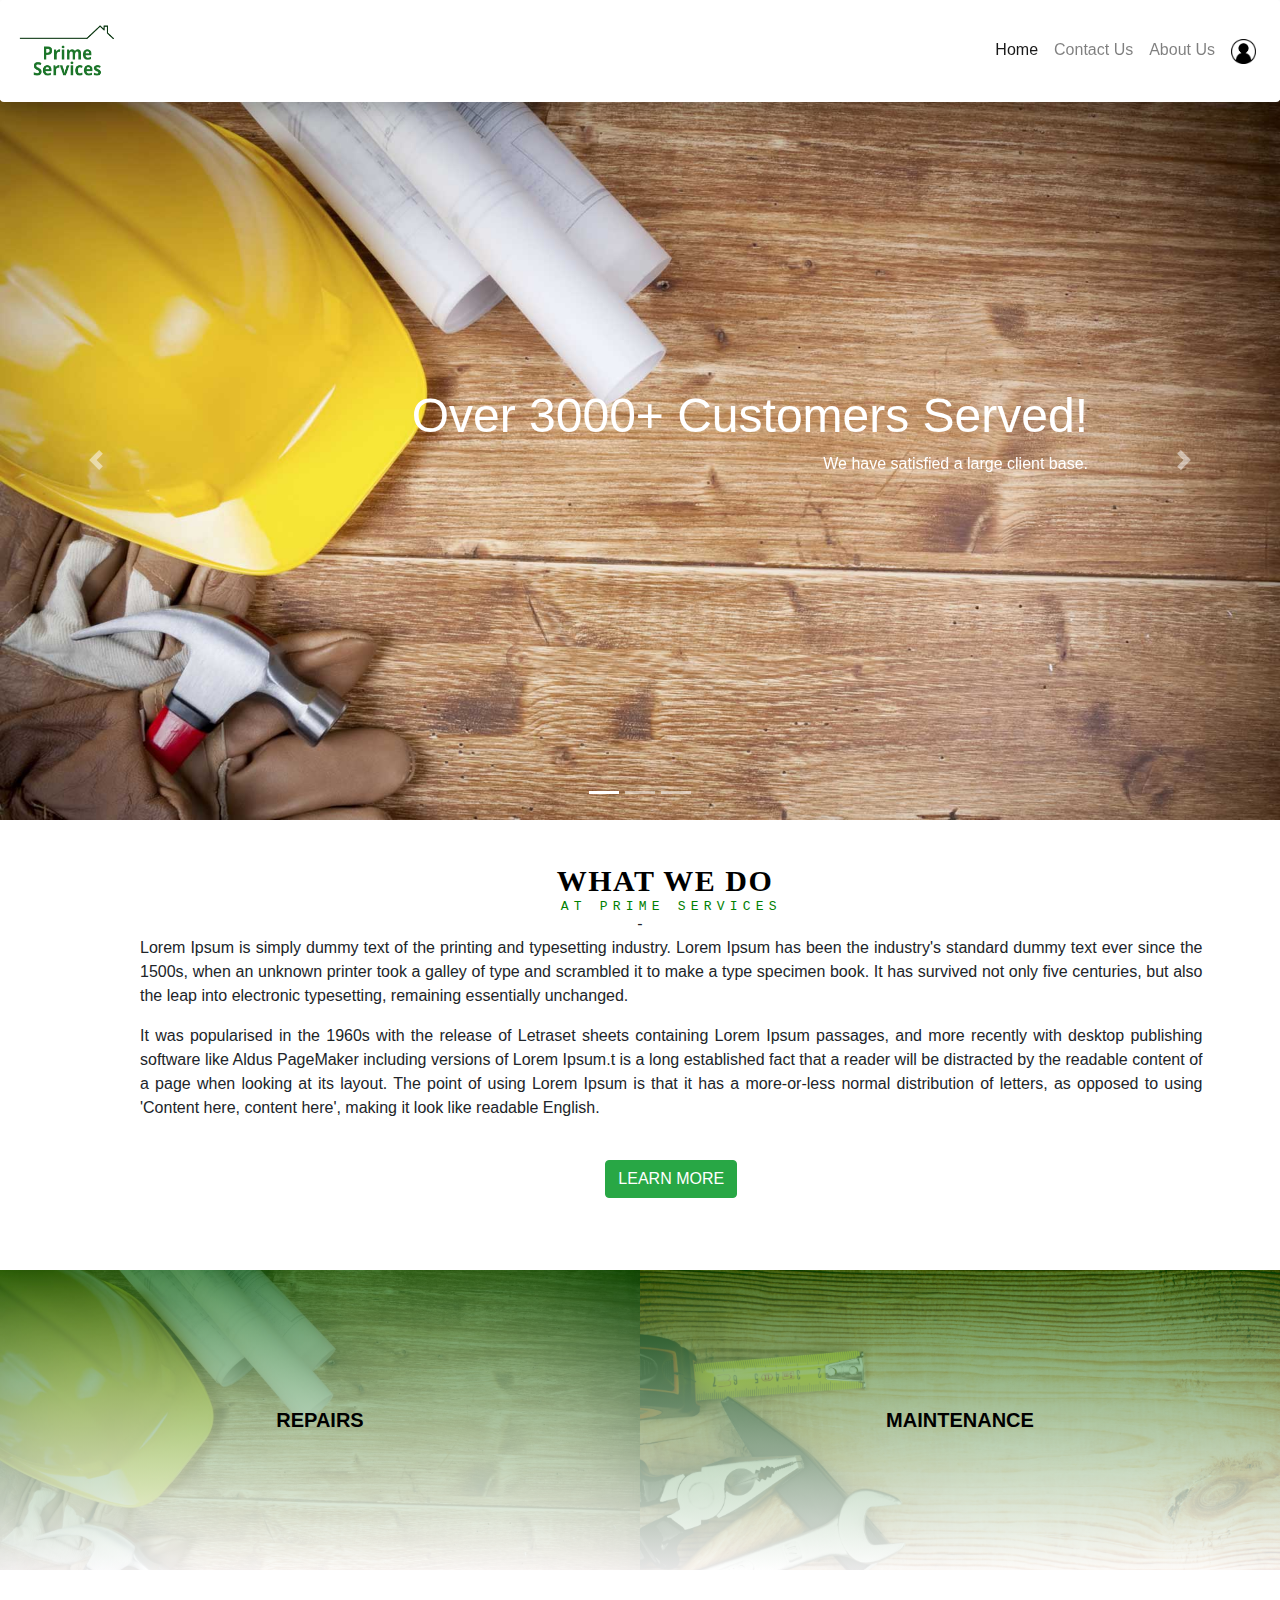
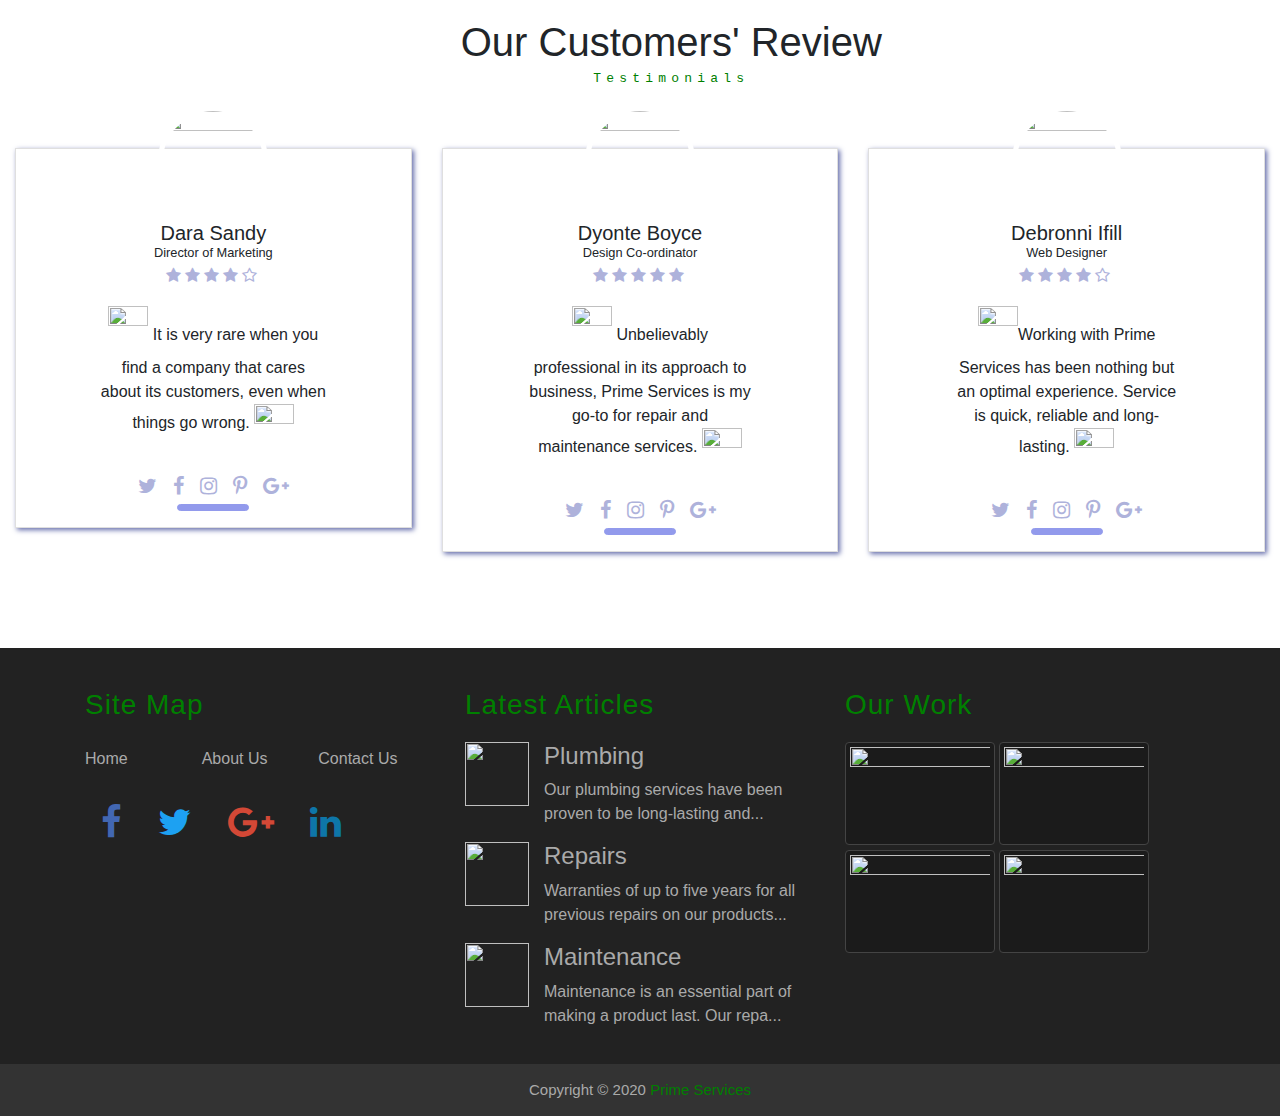
==== commit c3a0905b: "v2.0" ====
--- a/index.html
+++ b/index.html
@@ -52,12 +52,12 @@
 			  <div class="carousel-inner" role="listbox">
 				<div class="carousel-item active">
 				  <div class="view">
-					<img class="d-block w-100" src="https://mdbootstrap.com/img/Photos/Slides/img%20(68).jpg"
+					<img class="d-block w-100" src="images/carousel/image1.jpg"
 					  alt="First slide">
 					<div class="mask rgba-black-light"></div>
 				  </div>
-				  <div class="carousel-caption text-left" style="height: 100%">
-					<div class="" style="margin-top: 29%">
+				  <div class="carousel-caption text-right" style="height: 100%">
+					<div class="" style="margin-top: 32%">
 						<h1 class="h1-responsive" style="font-size: 3em">Over 3000+ Customers Served!</h1>
 						<p>We have satisfied a large client base.</p> 
 					</div>					
@@ -66,7 +66,7 @@
 				<div class="carousel-item">
 				  <!--Mask color-->
 				  <div class="view">
-					<img class="d-block w-100" src="https://mdbootstrap.com/img/Photos/Slides/img%20(6).jpg"
+					<img class="d-block w-100" src="images/carousel/image2.jpg"
 					  alt="Second slide">
 					<div class="mask rgba-black-strong"></div>
 				  </div>
@@ -80,7 +80,7 @@
 				<div class="carousel-item">
 				  <!--Mask color-->
 				  <div class="view">
-					<img class="d-block w-100" src="https://mdbootstrap.com/img/Photos/Slides/img%20(9).jpg"
+					<img class="d-block w-100" src="images/carousel/image3.jpg"
 					  alt="Third slide">
 					<div class="mask rgba-black-slight"></div>
 				  </div>
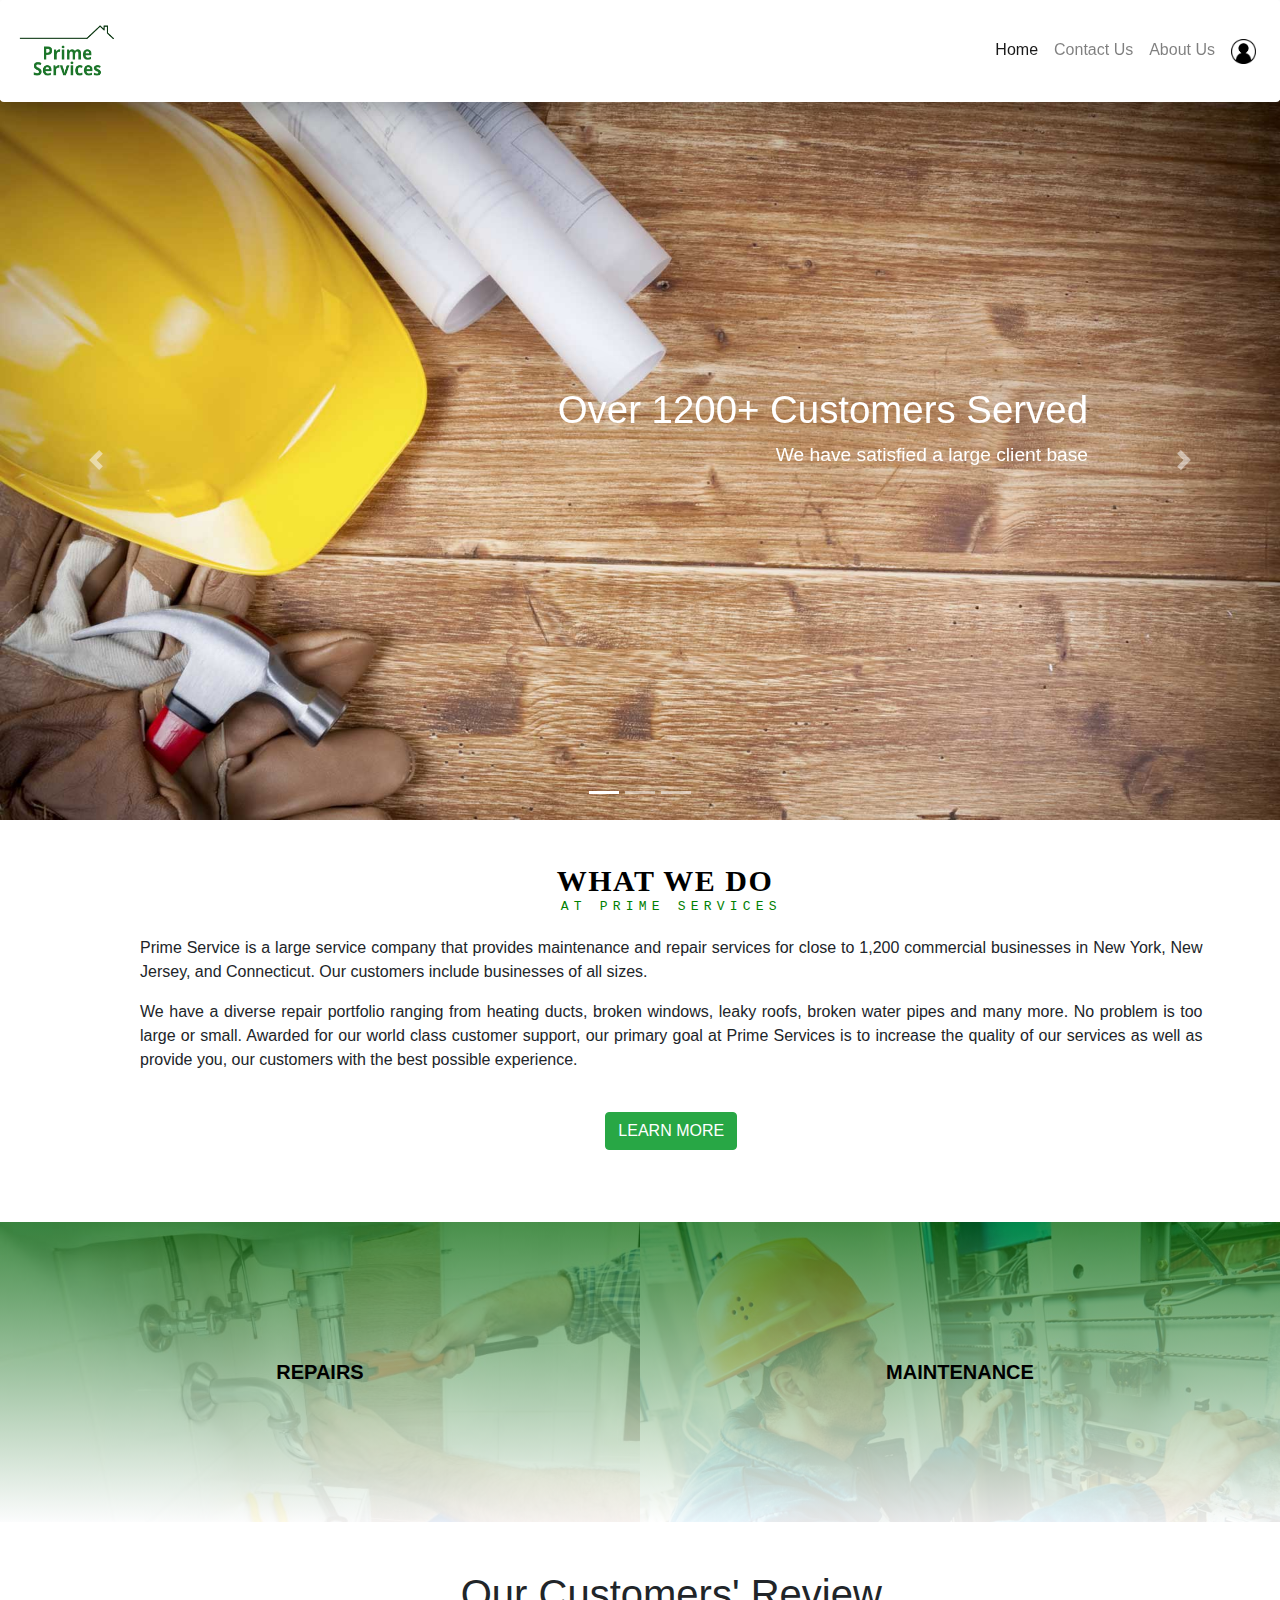
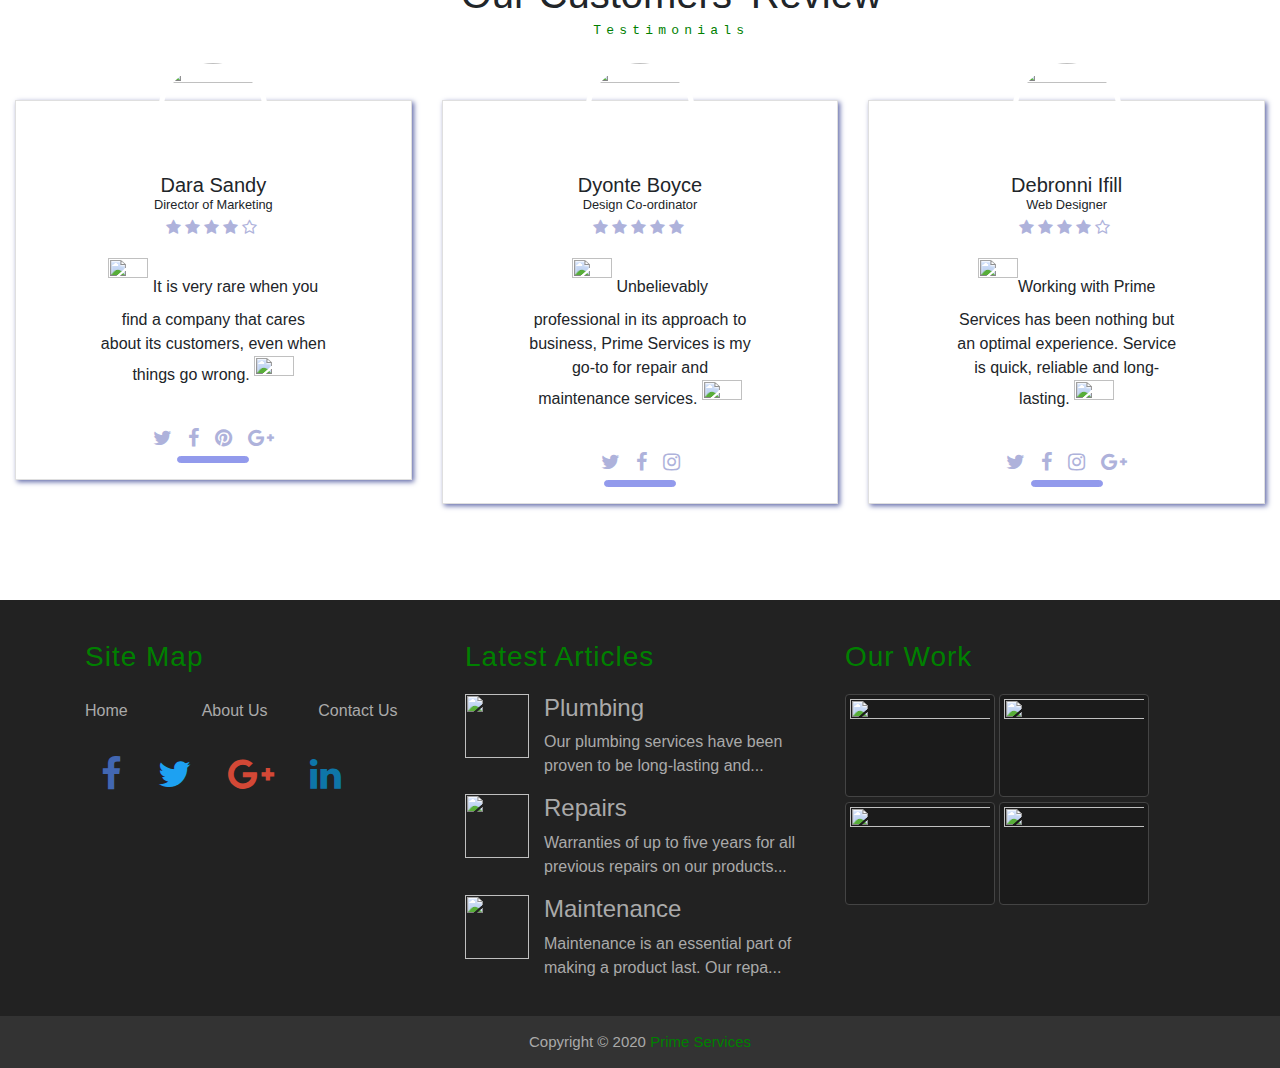
==== commit dd7fbf20: "v3.0" ====
--- a/index.html
+++ b/index.html
@@ -58,8 +58,8 @@
 				  </div>
 				  <div class="carousel-caption text-right" style="height: 100%">
 					<div class="" style="margin-top: 32%">
-						<h1 class="h1-responsive" style="font-size: 3em">Over 3000+ Customers Served!</h1>
-						<p>We have satisfied a large client base.</p> 
+						<h1 class="h1-responsive" style="font-size: 3vw; text-shadow: 1px 1px 70px #000000;">Over 1200+ Customers Served</h1>
+						<p style="text-shadow: 20px 20px 50px #000000; font-size: 1.5vw;">We have satisfied a large client base</p> 
 					</div>					
 				  </div>
 				</div>
@@ -72,8 +72,8 @@
 				  </div>
 				  <div class="carousel-caption text-right" style="height: 100%">
 					<div class="" style="margin-top: 29%">
-						<h1 class="h1-responsive" style="font-size: 3em">Bold Claim here!</h1>
-						<p>We have satisfied a large client base.</p> 
+						<h1 class="h1-responsive" style="font-size: 3vw; text-shadow: 1px 1px 70px #000000;">Online Presence since 1998</h1>
+						<p style="text-shadow: 20px 20px 50px #000000; font-size: 1.5vw;">Experience in our industry is warranted</p> 
 					</div>					
 				  </div>
 				</div>
@@ -86,8 +86,8 @@
 				  </div>
 				  <div class="carousel-caption text-left" style="height: 100%">
 					<div class="" style="margin-top: 29%">
-						<h1 class="h1-responsive" style="font-size: 3em">Quality Materials Used!</h1>
-						<p>We have satisfied a large client base.</p> 
+						<h1 class="h1-responsive" style="font-size: 3vw; text-shadow: 5px 5px 70px #000000;">Quality Repairs</h1>
+						<p style="text-shadow: 20px 20px 50px #000000; font-size: 1.5vw;">Every repair is a work of art</p> 
 					</div>					
 				  </div>
 				</div>
@@ -117,14 +117,14 @@
 						<div style="font-size: 13px;line-height: 10px;text-align: left;font-family:Courier New;font-weight:500;letter-spacing: 0.4em;margin-left:5%;color:green; text-align: center;">
 						AT PRIME SERVICES
 					    </div>
+						<br>
+						<p style="margin-left:10%;text-align:justify; width:85%;">Prime Service is a large service company that provides maintenance and repair services for close to 1,200 commercial businesses in New York, New Jersey, and Connecticut. Our customers include businesses of all sizes.</p>
 						
-						-<p style="margin-left:10%;text-align:justify; width:85%;">Lorem Ipsum is simply dummy text of the printing and typesetting industry. Lorem Ipsum has been the industry's standard dummy text ever since the 1500s, when an unknown printer took a galley of type and scrambled it to make a type specimen book. It has survived not only five centuries, but also the leap into electronic typesetting, remaining essentially unchanged.</p>
-						
-						 <p style="margin-left:10%;text-align:justify; width:85%;">It was popularised in the 1960s with the release of Letraset sheets containing Lorem Ipsum passages, and more recently with desktop publishing software like Aldus PageMaker including versions of Lorem Ipsum.t is a long established fact that a reader will be distracted by the readable content of a page when looking at its layout. The point of using Lorem Ipsum is that it has a more-or-less normal distribution of letters, as opposed to using 'Content here, content here', making it look like readable English. </p>
+						<p style="margin-left:10%;text-align:justify; width:85%;">We have a diverse repair portfolio ranging from heating ducts, broken windows, leaky roofs, broken water pipes and many more. No problem is too large or small. Awarded for our world class customer support, our primary goal at Prime Services is to increase the quality of our services as well as provide you, our customers with the best possible experience.</p>
 
-						 <br>
+						<br>
 						 
-						 <a class="btn btn-success" href="#" style="margin-left:5%;text-align:justify">LEARN MORE</a>
+						<a class="btn btn-success" href="#" style="margin-left:5%;text-align:justify">LEARN MORE</a>
 						<br>
 						<br>
 						<br><br> 
@@ -133,47 +133,17 @@
 			
 		</div>
           
-                 <!-- <div class="row">
-					
-							<br><br><br>
-							<div class="col-sm-3 text-center"  style="background-color:white; ">
-								<img src="http://placehold.it/64x64" alt="" class="media-object" />
-								<h4  class="media-heading"> Build</h4>
-					  		</div>
-					  		<br>
-					  		
-					  		<div class="col-sm-3 text-center"  style="background-color:white; ">
-								<img  src="http://placehold.it/64x64" alt="" class="media-object" />
-								<h4  class="media-heading"> Arract</h4>
-					  		</div>
-					  		<br>
-					  		
-					  		<div class="col-sm-3 text-center"  style="background-color:white;">
-								<img  src="http://placehold.it/64x64" alt="" class="media-object" />
-								<h4  class="media-heading"> Engage</h4>
-					  		</div>
-					  		<br>
-					  		
-					  		<div class="col-sm-3 text-center"  style="background-color:white; ">
-								<img  src="http://placehold.it/64x64" alt="" class="media-object" />
-								<h4   class="media-heading "> Develop</h4>
-					  		</div>
-				     </div>
-				     		
-
-             </div> -->
-		
 		<div class="container-fluid" >
 			<div class="row">	  
 				<div id="parent-transition" class="col-sm-6 p-0"  style="height: 300px;">
-					<div id="transition-zoom"style="height: 100%;background-color:transparent;padding:4%;background-image:  linear-gradient(to bottom, rgba(0,100,0,0.6) 0%,rgba(255,255,255,0.9) 100%), url(images/carousel/image1.jpg);background-size: cover;">
+					<div id="transition-zoom"style="height: 100%;background-color:transparent;padding:4%;background-image:  linear-gradient(to bottom, rgba(0,100,0,0.7) 0%,rgba(255,255,255,0.9) 100%), url(images/plumbing-service.jpg);background-size: cover;">
 						<div id="overlay">
 							<a class="btn btn-lg" href="#" style="display:flex;justify-content: center;color:black; font-weight: bold; margin-top: 100px">REPAIRS</a>
 						</div>
 					</div>
 				</div>
 				<div id="parent-transition" class="col-sm-6 p-0"  style="height: 300px;">
-					<div id="transition-zoom"style="height: 100%;background-color:transparent;padding:4%;background-image:  linear-gradient(to bottom, rgba(0,100,0,0.6) 0%,rgba(255,255,255,0.9) 100%), url(images/carousel/image2.jpg);background-size: cover;">
+					<div id="transition-zoom"style="height: 100%;background-color:transparent;padding:4%;background-image:  linear-gradient(to bottom, rgba(0,100,0,0.7) 0%,rgba(255,255,255,0.9) 100%), url(images/maintenance-engineer.jpeg);background-size: cover;">
 						<div id="overlay">
 							<a class="btn btn-lg" href="#" style="display:flex;justify-content: center;color:black; font-weight: bold; margin-top: 100px">MAINTENANCE</a>
 						</div>
@@ -216,7 +186,7 @@
 						</div>
 						<div class="card-footer text-center bg-white border-0 mt-0 pt-0">
 							<div class="row">
-								<div class="col"><span class="mx-2"><i class="fa fa-twitter" aria-hidden="true"></i></span><span class="mx-2"><i class="fa fa-facebook" aria-hidden="true"></i></span><span class="mx-2"><i class="fa fa-instagram" aria-hidden="true"></i></span><span class="mx-2"><i class="fa fa-pinterest-p" aria-hidden="true"></i></span><span class="mx-2"><i class="fa fa-google-plus" aria-hidden="true"></i></span></div>
+								<div class="col"><span class="mx-2"><i class="fa fa-twitter" aria-hidden="true"></i></span><span class="mx-2"><i class="fa fa-facebook" aria-hidden="true"></i></span><span class="mx-2"><i class="fa fa-pinterest" aria-hidden="true"></i></span><span class="mx-2"><i class="fa fa-google-plus" aria-hidden="true"></i></span></div>
 							</div>
 							<hr class="my-1">
 						</div>
@@ -245,7 +215,7 @@
 						</div>
 						<div class="card-footer text-center bg-white border-0 mt-0 pt-0">
 							<div class="row">
-								<div class="col"> <span class="mx-2"><i class="fa fa-twitter" aria-hidden="true"></i></span><span class="mx-2"><i class="fa fa-facebook" aria-hidden="true"></i></span><span class="mx-2"><i class="fa fa-instagram" aria-hidden="true"></i></span><span class="mx-2"><i class="fa fa-pinterest-p" aria-hidden="true"></i></span><span class="mx-2"><i class="fa fa-google-plus" aria-hidden="true"></i></span> </div>
+								<div class="col"> <span class="mx-2"><i class="fa fa-twitter" aria-hidden="true"></i></span><span class="mx-2"><i class="fa fa-facebook" aria-hidden="true"></i></span><span class="mx-2"><i class="fa fa-instagram" aria-hidden="true"></i></span></i></div>
 							</div>
 							<hr class="my-1">
 						</div>
@@ -274,7 +244,7 @@
 						</div>
 						<div class="card-footer text-center bg-white border-0 mt-0 pt-0">
 							<div class="row">
-								<div class="col"> <span class="mx-2"><i class="fa fa-twitter" aria-hidden="true"></i></span><span class="mx-2"><i class="fa fa-facebook" aria-hidden="true"></i></span><span class="mx-2"><i class="fa fa-instagram" aria-hidden="true"></i></span><span class="mx-2"><i class="fa fa-pinterest-p" aria-hidden="true"></i></span><span class="mx-2"><i class="fa fa-google-plus" aria-hidden="true"></i></span> </div>
+								<div class="col"> <span class="mx-2"><i class="fa fa-twitter" aria-hidden="true"></i></span><span class="mx-2"><i class="fa fa-facebook" aria-hidden="true"></i></span><span class="mx-2"><i class="fa fa-instagram" aria-hidden="true"></i></span></i></span><span class="mx-2"><i class="fa fa-google-plus" aria-hidden="true"></i></span> </div>
 							</div>
 							<hr class="my-1">
 						</div>
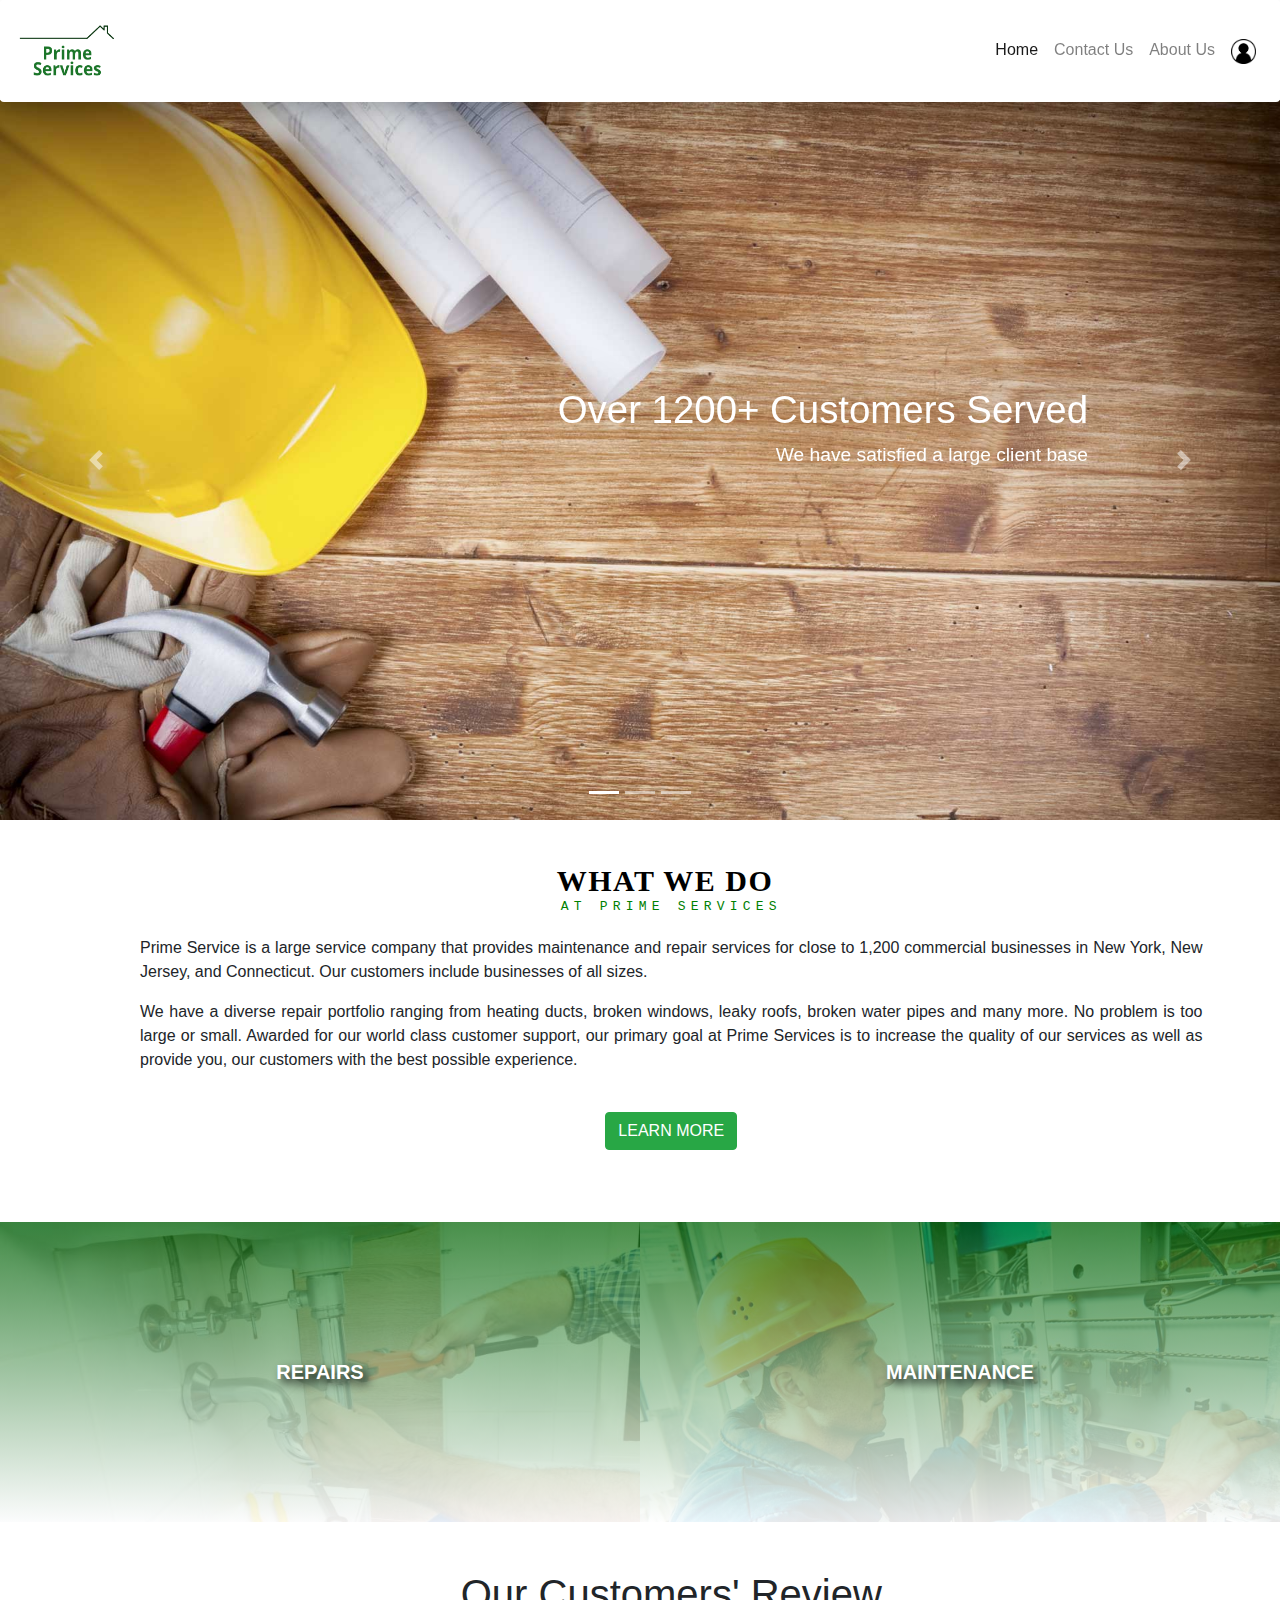
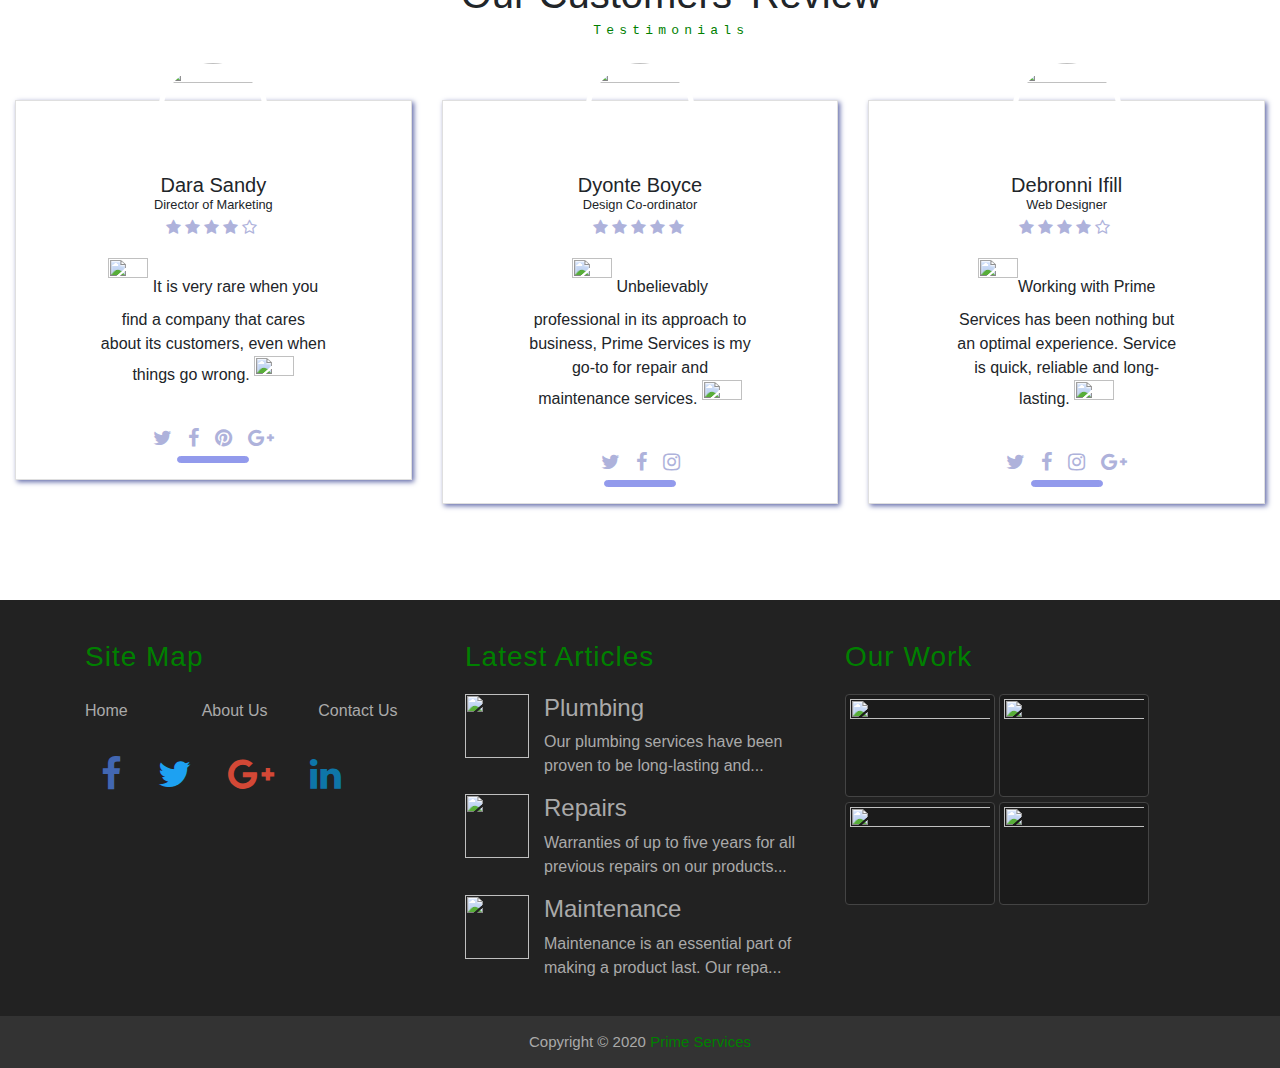
==== commit f9109351: "v3.0.1" ====
--- a/index.html
+++ b/index.html
@@ -138,14 +138,14 @@
 				<div id="parent-transition" class="col-sm-6 p-0"  style="height: 300px;">
 					<div id="transition-zoom"style="height: 100%;background-color:transparent;padding:4%;background-image:  linear-gradient(to bottom, rgba(0,100,0,0.7) 0%,rgba(255,255,255,0.9) 100%), url(images/plumbing-service.jpg);background-size: cover;">
 						<div id="overlay">
-							<a class="btn btn-lg" href="#" style="display:flex;justify-content: center;color:black; font-weight: bold; margin-top: 100px">REPAIRS</a>
+							<a class="btn btn-lg" href="#" style="display:flex;justify-content: center;color:black; font-weight: bold; margin-top: 100px; color: white;text-shadow: 5px 5px 10px #000000;">REPAIRS</a>
 						</div>
 					</div>
 				</div>
 				<div id="parent-transition" class="col-sm-6 p-0"  style="height: 300px;">
 					<div id="transition-zoom"style="height: 100%;background-color:transparent;padding:4%;background-image:  linear-gradient(to bottom, rgba(0,100,0,0.7) 0%,rgba(255,255,255,0.9) 100%), url(images/maintenance-engineer.jpeg);background-size: cover;">
 						<div id="overlay">
-							<a class="btn btn-lg" href="#" style="display:flex;justify-content: center;color:black; font-weight: bold; margin-top: 100px">MAINTENANCE</a>
+							<a class="btn btn-lg" href="#" style="display:flex;justify-content: center;color:black; font-weight: bold; margin-top: 100px;color: white;text-shadow: 5px 5px 10px #000000;">MAINTENANCE</a>
 						</div>
 					</div>
 				</div>
